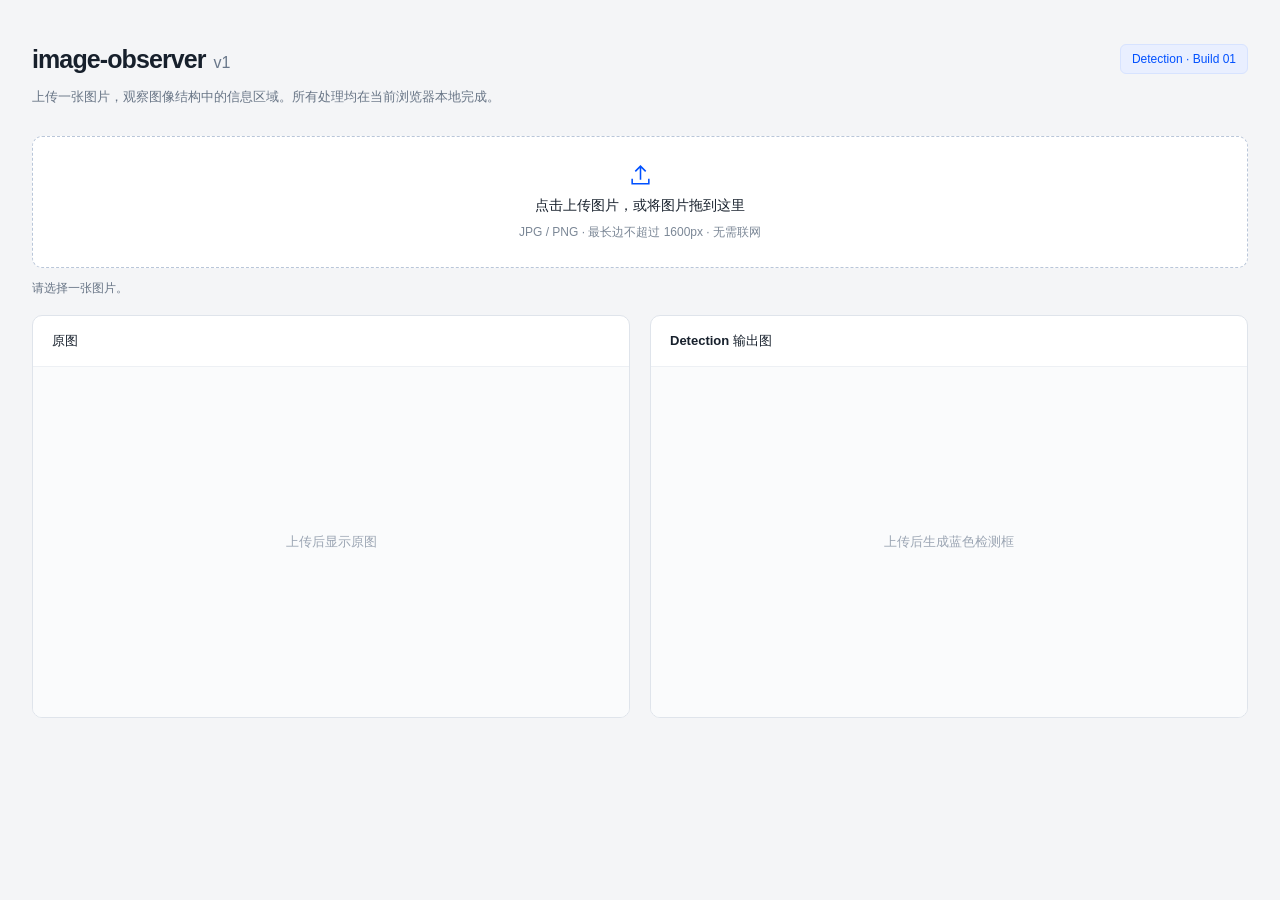
==== image-observer-v1.html @ 17767dca "Add offline standalone HTML for Detection Build 01" ====
<!doctype html>
<html lang="zh-CN">
<head>
  <meta charset="utf-8">
  <meta name="viewport" content="width=device-width, initial-scale=1">
  <meta http-equiv="Content-Security-Policy" content="default-src 'none'; img-src blob: data:; style-src 'unsafe-inline'; script-src 'unsafe-inline'; connect-src 'none'; base-uri 'none'; form-action 'none'; object-src 'none'">
  <title>image-observer-v1 · Detection Build 01</title>
  <style>
    :root { color-scheme: light; font-family: -apple-system, BlinkMacSystemFont, "Segoe UI", "Microsoft YaHei", sans-serif; color: #17202c; background: #f4f5f7; }
    * { box-sizing: border-box; }
    body { margin: 0; }
    main { max-width: 1320px; margin: 0 auto; padding: 44px 32px 32px; }
    header { display: flex; align-items: center; justify-content: space-between; gap: 20px; margin-bottom: 12px; }
    h1 { font-size: 25px; font-weight: 650; letter-spacing: -0.9px; margin: 0; }
    .version { color: #69778a; font-weight: 400; font-size: 16px; margin-left: 8px; letter-spacing: 0; }
    .build { color: #0050ff; background: #e9efff; border: 1px solid #d7e3ff; padding: 7px 11px; border-radius: 6px; font-size: 12px; white-space: nowrap; }
    .intro { color: #687586; font-size: 13px; line-height: 1.7; margin: 0 0 28px; }
    .upload { position: relative; display: flex; align-items: center; justify-content: center; flex-direction: column; gap: 9px; padding: 26px 20px; background: #fff; border: 1px dashed #b9c6d9; border-radius: 10px; cursor: pointer; transition: border-color .15s, background .15s; }
    .upload:hover, .upload.dragging { border-color: #0050ff; background: #f8faff; }
    .upload:focus-within { outline: 2px solid #0050ff; outline-offset: 3px; }
    .upload svg { color: #0050ff; }
    .upload strong { font-size: 14px; font-weight: 550; }
    .upload span { font-size: 12px; color: #7b8796; }
    .upload input { position: absolute; width: 1px; height: 1px; opacity: 0; }
    #status { min-height: 32px; margin: 10px 0 5px; font-size: 12px; color: #687586; line-height: 1.7; overflow-wrap: anywhere; }
    #status[data-state="error"] { color: #b42c34; }
    .panels { display: grid; grid-template-columns: 1fr 1fr; gap: 20px; }
    .panel { min-width: 0; border: 1px solid #dfe4eb; border-radius: 10px; background: #fff; overflow: hidden; }
    h2 { margin: 0; padding: 16px 19px; font-size: 13px; font-weight: 550; border-bottom: 1px solid #edf0f4; }
    .preview { min-height: 350px; padding: 18px; display: flex; align-items: center; justify-content: center; background: #fafbfc; }
    .placeholder { color: #9ba5b3; font-size: 13px; text-align: center; }
    canvas { display: block; max-width: 100%; max-height: 65vh; width: auto; height: auto; object-fit: contain; }
    [hidden] { display: none !important; }
    @media (max-width: 700px) {
      main { padding: 25px 16px; }
      header { align-items: flex-start; flex-direction: column; gap: 12px; }
      h1 { font-size: 23px; }
      .panels { grid-template-columns: 1fr; gap: 16px; }
      .preview { min-height: 240px; padding: 12px; }
    }
  </style>
</head>
<body>
  <main>
    <header>
      <h1>image-observer<span class="version">v1</span></h1>
      <span class="build">Detection · Build 01</span>
    </header>
    <p class="intro">上传一张图片，观察图像结构中的信息区域。所有处理均在当前浏览器本地完成。</p>
    <label class="upload" id="dropZone" for="upload">
      <svg width="25" height="25" viewBox="0 0 24 24" fill="none" stroke="currentColor" stroke-width="1.5" aria-hidden="true"><path d="M12 16V3m-5 5 5-5 5 5M4 15v5h16v-5"/></svg>
      <strong>点击上传图片，或将图片拖到这里</strong>
      <span>JPG / PNG · 最长边不超过 1600px · 无需联网</span>
      <input id="upload" type="file" accept="image/jpeg,image/png,.jpg,.jpeg,.png" aria-label="上传 JPG 或 PNG 图片">
    </label>
    <p id="status" role="status" aria-live="polite">请选择一张图片。</p>
    <div class="panels">
      <section class="panel" aria-labelledby="originalLabel">
        <h2 id="originalLabel">原图</h2>
        <div class="preview">
          <span class="placeholder" id="originalPlaceholder">上传后显示原图</span>
          <canvas id="original" hidden role="img" aria-label="原图预览"></canvas>
        </div>
      </section>
      <section class="panel" aria-labelledby="outputLabel">
        <h2 id="outputLabel">Detection 输出图</h2>
        <div class="preview">
          <span class="placeholder" id="outputPlaceholder">上传后生成蓝色检测框</span>
          <canvas id="output" hidden role="img" aria-label="蓝色检测框输出图"></canvas>
        </div>
      </section>
    </div>
  </main>
  <script>
/* Detection Build 01: local, deterministic CPU image analysis; no models or network. */
(function (root) {
  'use strict';
  const clamp = (v, a, b) => Math.max(a, Math.min(b, v));

  // Fit exclusive-right/bottom coordinates. Area limits are fractions of the image.
  // Search integer dimensions so even small images respect the limits when feasible.
  function fit(box, w, h, minArea = 0.08, maxArea = 0.80) {
    w = Math.max(1, Math.round(w)); h = Math.max(1, Math.round(h));
    const bw = Math.max(1, Math.abs(box[2] - box[0]));
    const bh = Math.max(1, Math.abs(box[3] - box[1]));
    const cx = (box[0] + box[2]) / 2, cy = (box[1] + box[3]) / 2;
    const lo = Math.max(1, Math.ceil(w * h * minArea));
    const hi = Math.max(1, Math.floor(w * h * maxArea));
    let best = null, bestScore = Infinity;
    for (let pass = 0; pass < 2 && !best; pass++) {
      for (let ww = 1; ww <= w; ww++) {
        let lower = Math.max(1, Math.ceil(ww / 3.5));
        let upper = Math.min(h, Math.floor(ww * 3.5));
        if (pass === 0) {
          lower = Math.max(lower, Math.ceil(lo / ww));
          upper = Math.min(upper, Math.floor(hi / ww));
        }
        if (lower > upper) continue;
        const hh = clamp(Math.round(bh), lower, upper);
        const score = Math.log(ww / bw) ** 2 + Math.log(hh / bh) ** 2;
        if (score < bestScore) { bestScore = score; best = [ww, hh]; }
      }
    }
    if (!best) best = [1, 1];
    const x = clamp(Math.round(cx - best[0] / 2), 0, w - best[0]);
    const y = clamp(Math.round(cy - best[1] / 2), 0, h - best[1]);
    return [x, y, x + best[0], y + best[1]];
  }

  function fallback(w, h) {
    const rect = (x, y, a, b, lo, hi) => fit([x * w, y * h, a * w, b * h], w, h, lo, hi);
    return [rect(.17, .17, .83, .83, .08, .8),
      rect(.08, .10, .32, .34, .012, .16), rect(.65, .14, .91, .40, .012, .16),
      rect(.12, .65, .39, .91, .012, .16), rect(.64, .65, .90, .90, .012, .16)];
  }

  function integral(values, w, h) {
    const stride = w + 1, out = new Float64Array(stride * (h + 1));
    for (let y = 0; y < h; y++) {
      let row = 0;
      for (let x = 0; x < w; x++) {
        row += values[y * w + x];
        out[(y + 1) * stride + x + 1] = row + out[y * stride + x + 1];
      }
    }
    return out;
  }
  function sum(ii, s, b) {
    return ii[b[3] * s + b[2]] - ii[b[1] * s + b[2]]
      - ii[b[3] * s + b[0]] + ii[b[1] * s + b[0]];
  }
  const area = b => (b[2] - b[0]) * (b[3] - b[1]);
  function iou(a, b) {
    const intersect = Math.max(0, Math.min(a[2], b[2]) - Math.max(a[0], b[0]))
      * Math.max(0, Math.min(a[3], b[3]) - Math.max(a[1], b[1]));
    return intersect / Math.max(1, area(a) + area(b) - intersect);
  }

  function analyze(image) {
    const w = image.width, h = image.height, n = w * h, rgba = image.data;
    if (w < 3 || h < 3 || !rgba || rgba.length < n * 4) return fallback(w, h);
    const gray = new Float32Array(n), square = new Float32Array(n);
    const redGreen = new Float32Array(n), blueYellow = new Float32Array(n);
    for (let i = 0; i < n; i++) {
      // Composite transparent pixels on white, matching the preview background.
      const a = rgba[i * 4 + 3] / 255;
      const r = rgba[i * 4] * a + 255 * (1 - a);
      const g = rgba[i * 4 + 1] * a + 255 * (1 - a);
      const b = rgba[i * 4 + 2] * a + 255 * (1 - a);
      gray[i] = .299 * r + .587 * g + .114 * b;
      square[i] = gray[i] ** 2; redGreen[i] = r - g; blueYellow[i] = b - (r + g) / 2;
    }
    const gi = integral(gray, w, h), qi = integral(square, w, h), stride = w + 1;
    const info = new Float32Array(n), radius = Math.max(2, Math.round(Math.min(w, h) * .025));
    let total = 0, totalSquare = 0;
    for (let y = 0; y < h; y++) for (let x = 0; x < w; x++) {
      const i = y * w + x, left = y * w + Math.max(0, x - 1);
      const right = y * w + Math.min(w - 1, x + 1);
      const up = Math.max(0, y - 1) * w + x, down = Math.min(h - 1, y + 1) * w + x;
      const box = [Math.max(0, x - radius), Math.max(0, y - radius),
        Math.min(w, x + radius + 1), Math.min(h, y + radius + 1)];
      const mean = sum(gi, stride, box) / area(box);
      const variance = Math.max(0, sum(qi, stride, box) / area(box) - mean * mean);
      const edge = Math.hypot(gray[right] - gray[left], gray[down] - gray[up]);
      const color = Math.abs(redGreen[right] - redGreen[left]) + Math.abs(redGreen[down] - redGreen[up])
        + Math.abs(blueYellow[right] - blueYellow[left]) + Math.abs(blueYellow[down] - blueYellow[up]);
      info[i] = .8 * edge + .6 * Math.abs(gray[i] - mean) + .45 * Math.sqrt(variance) + .14 * color;
      total += info[i]; totalSquare += info[i] ** 2;
    }
    if (total < n * .04) return fallback(w, h);
    const mean = total / n, deviation = Math.sqrt(Math.max(0, totalSquare / n - mean ** 2));
    const ii = integral(info, w, h), mask = new Uint8Array(n);
    for (let i = 0; i < n; i++) mask[i] = info[i] > mean + .45 * deviation ? 1 : 0;
    const mi = integral(mask, w, h), spread = Math.max(1, Math.round(Math.min(w, h) * .012));
    for (let y = 0; y < h; y++) for (let x = 0; x < w; x++) {
      mask[y * w + x] = sum(mi, stride, [Math.max(0, x - spread), Math.max(0, y - spread),
        Math.min(w, x + spread + 1), Math.min(h, y + spread + 1)]) > 0 ? 1 : 0;
    }
    const candidates = [], queue = new Int32Array(n);
    // Connected edge/contrast regions provide object-like bounding rectangles.
    for (let start = 0; start < n; start++) {
      if (!mask[start]) continue;
      let head = 0, tail = 1, x1 = w, y1 = h, x2 = 0, y2 = 0;
      queue[0] = start; mask[start] = 0;
      while (head < tail) {
        const p = queue[head++], x = p % w, y = Math.floor(p / w);
        x1 = Math.min(x1, x); y1 = Math.min(y1, y); x2 = Math.max(x2, x + 1); y2 = Math.max(y2, y + 1);
        const neighbors = [x > 0 ? p - 1 : -1, x + 1 < w ? p + 1 : -1,
          y > 0 ? p - w : -1, y + 1 < h ? p + w : -1];
        for (const q of neighbors) if (q >= 0 && mask[q]) { mask[q] = 0; queue[tail++] = q; }
      }
      if (tail >= Math.max(3, n * .0003)) candidates.push([x1, y1, x2, y2]);
    }
    // Multi-scale information windows also work when edges form one large component.
    for (const scale of [.15, .24, .36, .52, .70]) {
      const ww = Math.max(2, Math.round(w * scale)), hh = Math.max(2, Math.round(h * scale));
      for (let gy = 0; gy < 7; gy++) for (let gx = 0; gx < 7; gx++) {
        const x = Math.round((w - ww) * gx / 6), y = Math.round((h - hh) * gy / 6);
        candidates.push([x, y, x + ww, y + hh]);
      }
    }
    const rank = (lo, hi) => candidates.map(b => {
      const box = fit(b, w, h, lo, hi), a = area(box);
      return { box, score: Math.max(0, sum(ii, stride, box) - .35 * mean * a) / Math.sqrt(a) };
    }).sort((a, b) => b.score - a.score || a.box[1] - b.box[1] || a.box[0] - b.box[0]);
    const result = [rank(.08, .8)[0].box];
    for (const entry of rank(.012, .18)) {
      if (result.some(b => iou(b, entry.box) > .34)) continue;
      result.push(entry.box);
      if (result.length === 5) break;
    }
    for (const b of fallback(w, h).slice(1)) {
      if (result.length >= 5) break;
      if (!result.some(a => iou(a, b) > .6)) result.push(b);
    }
    // Pixel-sized inputs can have fewer distinct rectangles; still return a stable result.
    while (result.length < 3) result.push(fallback(w, h)[result.length]);
    return result;
  }
  function detect(image) {
    const w = Math.max(1, Math.round(Number(image && image.width) || 1));
    const h = Math.max(1, Math.round(Number(image && image.height) || 1));
    try { return analyze({ width: w, height: h, data: image && image.data }); }
    catch (_) { return fallback(w, h); }
  }
  root.ObserverDetector = { detect, fit, fallback };
})(typeof window !== 'undefined' ? window : globalThis);

  </script>
  <script>
    "use strict";
    const upload = document.getElementById("upload");
    const dropZone = document.getElementById("dropZone");
    const original = document.getElementById("original");
    const output = document.getElementById("output");
    const status = document.getElementById("status");
    const originalPlaceholder = document.getElementById("originalPlaceholder");
    const outputPlaceholder = document.getElementById("outputPlaceholder");
    let generation = 0;

    function clearImages() {
      for (const canvas of [original, output]) {
        canvas.hidden = true;
        canvas.width = canvas.height = 1;
      }
      delete output.dataset.boxes;
      originalPlaceholder.hidden = outputPlaceholder.hidden = false;
    }

    function message(text, state) {
      status.textContent = text;
      status.dataset.state = state;
    }

    async function showImage(file) {
      const current = ++generation;
      clearImages();
      if (!file) {
        message("请选择一张图片。", "empty");
        return;
      }
      message("正在分析图片…", "loading");
      let objectURL;
      try {
        // Inspect file signatures instead of trusting an extension or MIME type.
        const header = new Uint8Array(await file.slice(0, 12).arrayBuffer());
        const jpeg = header[0] === 255 && header[1] === 216 && header[2] === 255;
        const pngSignature = [137, 80, 78, 71, 13, 10, 26, 10];
        const png = pngSignature.every((value, index) => header[index] === value);
        if (!jpeg && !png) throw new Error("请使用完整的 JPG 或 PNG 图片。");
        objectURL = URL.createObjectURL(file);
        const image = new Image();
        image.src = objectURL;
        // Current Chrome / Edge apply JPEG EXIF orientation during decoding.
        await image.decode();
        if (current !== generation) return;
        const scale = Math.min(1, 1600 / Math.max(image.naturalWidth, image.naturalHeight));
        const width = Math.max(1, Math.round(image.naturalWidth * scale));
        const height = Math.max(1, Math.round(image.naturalHeight * scale));
        original.width = output.width = width;
        original.height = output.height = height;
        const sourceContext = original.getContext("2d", { willReadFrequently: true });
        // White composite prevents invisible RGB pixels in transparent PNGs
        // from affecting detection and keeps both previews identical.
        sourceContext.fillStyle = "#fff";
        sourceContext.fillRect(0, 0, width, height);
        sourceContext.imageSmoothingQuality = "high";
        sourceContext.drawImage(image, 0, 0, width, height);

        let boxes;
        try {
          const analysis = document.createElement("canvas");
          const analysisScale = Math.min(1, 480 / Math.max(width, height));
          analysis.width = Math.max(1, Math.round(width * analysisScale));
          analysis.height = Math.max(1, Math.round(height * analysisScale));
          const context = analysis.getContext("2d", { willReadFrequently: true });
          context.drawImage(original, 0, 0, analysis.width, analysis.height);
          boxes = ObserverDetector.detect(context.getImageData(0, 0, analysis.width, analysis.height))
            .map((box, index) => ObserverDetector.fit(
              [box[0] * width / analysis.width, box[1] * height / analysis.height,
               box[2] * width / analysis.width, box[3] * height / analysis.height],
              width, height, index === 0 ? 0.08 : 0.008, index === 0 ? 0.8 : 0.14));
        } catch (error) {
          console.warn("Using the stable detection fallback.", error);
          boxes = ObserverDetector.fallback(width, height);
        }
        const resultContext = output.getContext("2d");
        resultContext.drawImage(original, 0, 0);
        resultContext.fillStyle = "rgb(0, 80, 255)";
        const stroke = Math.min(width, height) >= 120 ? 2 : 1;
        for (const [x1, y1, x2, y2] of boxes) {
          // Filled bands keep thin lines sharp, including on 1-pixel images.
          const line = Math.min(stroke, x2 - x1, y2 - y1);
          resultContext.fillRect(x1, y1, x2 - x1, line);
          resultContext.fillRect(x1, y2 - line, x2 - x1, line);
          resultContext.fillRect(x1, y1, line, y2 - y1);
          resultContext.fillRect(x2 - line, y1, line, y2 - y1);
        }
        output.dataset.boxes = JSON.stringify(boxes);
        original.hidden = output.hidden = false;
        originalPlaceholder.hidden = outputPlaceholder.hidden = true;
        message(`${file.name} · ${width} × ${height} · 完成`, "done");
      } catch (error) {
        if (current !== generation) return;
        clearImages();
        message(error.message.includes("JPG") ? error.message : "无法读取图片，请重新选择完整的 JPG 或 PNG 文件。", "error");
      } finally {
        if (objectURL) URL.revokeObjectURL(objectURL);
      }
    }

    upload.addEventListener("change", () => showImage(upload.files[0]));
    // Reset just the picker so selecting the same file again triggers analysis.
    upload.addEventListener("click", () => { upload.value = ""; });
    for (const eventName of ["dragenter", "dragover"]) {
      dropZone.addEventListener(eventName, event => {
        event.preventDefault();
        dropZone.classList.add("dragging");
      });
    }
    dropZone.addEventListener("dragleave", () => dropZone.classList.remove("dragging"));
    dropZone.addEventListener("drop", event => {
      event.preventDefault();
      dropZone.classList.remove("dragging");
      showImage(event.dataTransfer.files[0]);
    });
  </script>
</body>
</html>
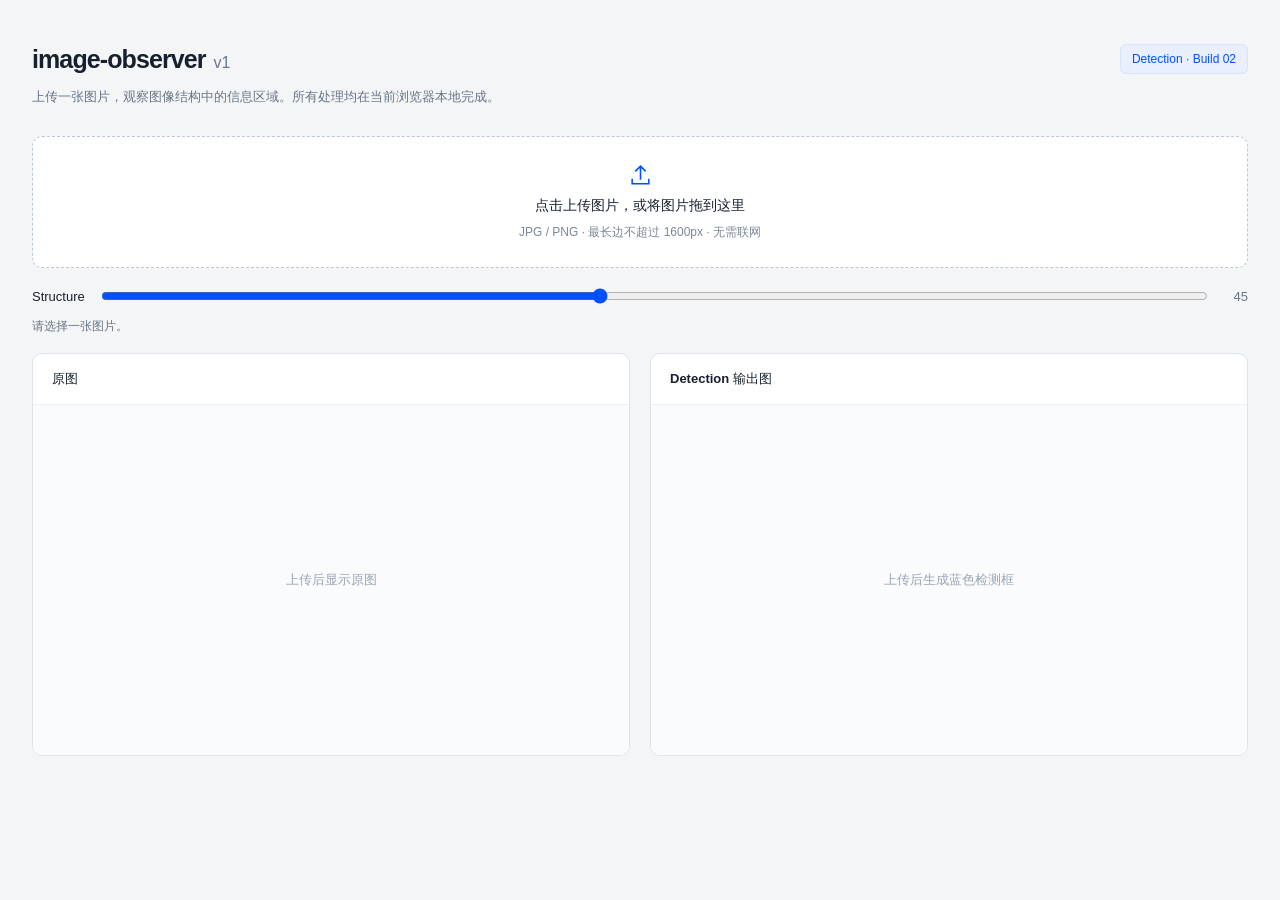
==== commit a0f155d3: "Add Build 02 Structure slider and deterministic three-level detection graphics" ====
--- a/image-observer-v1.html
+++ b/image-observer-v1.html
@@ -4,7 +4,7 @@
   <meta charset="utf-8">
   <meta name="viewport" content="width=device-width, initial-scale=1">
   <meta http-equiv="Content-Security-Policy" content="default-src 'none'; img-src blob: data:; style-src 'unsafe-inline'; script-src 'unsafe-inline'; connect-src 'none'; base-uri 'none'; form-action 'none'; object-src 'none'">
-  <title>image-observer-v1 · Detection Build 01</title>
+  <title>image-observer-v1 · Detection Build 02</title>
   <style>
     :root { color-scheme: light; font-family: -apple-system, BlinkMacSystemFont, "Segoe UI", "Microsoft YaHei", sans-serif; color: #17202c; background: #f4f5f7; }
     * { box-sizing: border-box; }
@@ -24,6 +24,9 @@
     .upload input { position: absolute; width: 1px; height: 1px; opacity: 0; }
     #status { min-height: 32px; margin: 10px 0 5px; font-size: 12px; color: #687586; line-height: 1.7; overflow-wrap: anywhere; }
     #status[data-state="error"] { color: #b42c34; }
+    .structure { display: grid; grid-template-columns: auto 1fr 28px; gap: 14px; align-items: center; margin: 18px 0 0; font-size: 13px; }
+    .structure input { min-width: 0; width: 100%; accent-color: #0050ff; }
+    .structure output { text-align: right; color: #687586; font-variant-numeric: tabular-nums; }
     .panels { display: grid; grid-template-columns: 1fr 1fr; gap: 20px; }
     .panel { min-width: 0; border: 1px solid #dfe4eb; border-radius: 10px; background: #fff; overflow: hidden; }
     h2 { margin: 0; padding: 16px 19px; font-size: 13px; font-weight: 550; border-bottom: 1px solid #edf0f4; }
@@ -44,7 +47,7 @@
   <main>
     <header>
       <h1>image-observer<span class="version">v1</span></h1>
-      <span class="build">Detection · Build 01</span>
+      <span class="build">Detection · Build 02</span>
     </header>
     <p class="intro">上传一张图片，观察图像结构中的信息区域。所有处理均在当前浏览器本地完成。</p>
     <label class="upload" id="dropZone" for="upload">
@@ -53,6 +56,7 @@
       <span>JPG / PNG · 最长边不超过 1600px · 无需联网</span>
       <input id="upload" type="file" accept="image/jpeg,image/png,.jpg,.jpeg,.png" aria-label="上传 JPG 或 PNG 图片">
     </label>
+    <label class="structure" for="structure"><span>Structure</span><input id="structure" type="range" min="0" max="100" step="1" value="45"><output id="structureValue" for="structure">45</output></label>
     <p id="status" role="status" aria-live="polite">请选择一张图片。</p>
     <div class="panels">
       <section class="panel" aria-labelledby="originalLabel">
@@ -72,7 +76,7 @@
     </div>
   </main>
   <script>
-/* Detection Build 01: local, deterministic CPU image analysis; no models or network. */
+/* Detection Build 02: local, deterministic CPU image analysis; no models or network. */
 (function (root) {
   'use strict';
   const clamp = (v, a, b) => Math.max(a, Math.min(b, v));
@@ -107,13 +111,6 @@
     return [x, y, x + best[0], y + best[1]];
   }
 
-  function fallback(w, h) {
-    const rect = (x, y, a, b, lo, hi) => fit([x * w, y * h, a * w, b * h], w, h, lo, hi);
-    return [rect(.17, .17, .83, .83, .08, .8),
-      rect(.08, .10, .32, .34, .012, .16), rect(.65, .14, .91, .40, .012, .16),
-      rect(.12, .65, .39, .91, .012, .16), rect(.64, .65, .90, .90, .012, .16)];
-  }
-
   function integral(values, w, h) {
     const stride = w + 1, out = new Float64Array(stride * (h + 1));
     for (let y = 0; y < h; y++) {
@@ -136,94 +133,310 @@
     return intersect / Math.max(1, area(a) + area(b) - intersect);
   }
 
-  function analyze(image) {
-    const w = image.width, h = image.height, n = w * h, rgba = image.data;
-    if (w < 3 || h < 3 || !rgba || rgba.length < n * 4) return fallback(w, h);
-    const gray = new Float32Array(n), square = new Float32Array(n);
-    const redGreen = new Float32Array(n), blueYellow = new Float32Array(n);
+  // Separable, replicated-border box blur; coarse maps suppress fine texture.
+  function blur(values, w, h, radius) {
+    const temp = new Float64Array(w * h), out = new Float32Array(w * h), divisor = 2 * radius + 1;
+    for (let y = 0; y < h; y++) {
+      let value = 0;
+      for (let k = -radius; k <= radius; k++) value += values[y * w + clamp(k, 0, w - 1)];
+      for (let x = 0; x < w; x++) {
+        temp[y * w + x] = value / divisor;
+        value += values[y * w + clamp(x + radius + 1, 0, w - 1)] - values[y * w + clamp(x - radius, 0, w - 1)];
+      }
+    }
+    for (let x = 0; x < w; x++) {
+      let value = 0;
+      for (let k = -radius; k <= radius; k++) value += temp[clamp(k, 0, h - 1) * w + x];
+      for (let y = 0; y < h; y++) {
+        out[y * w + x] = value / divisor;
+        value += temp[clamp(y + radius + 1, 0, h - 1) * w + x] - temp[clamp(y - radius, 0, h - 1) * w + x];
+      }
+    }
+    return out;
+  }
+  function normalized(values) {
+    const sorted = Float32Array.from(values).sort();
+    const index = (sorted.length - 1) * .98, lower = Math.floor(index);
+    let limit = sorted[lower] + (sorted[Math.min(lower + 1, sorted.length - 1)] - sorted[lower]) * (index - lower);
+    if (limit < 1e-6) limit = sorted[sorted.length - 1];
+    return Float32Array.from(values, value => limit > 1e-6 ? clamp(value / limit, 0, 1) : 0);
+  }
+  function smoothHistogram(histogram) {
+    let current = histogram;
+    for (const step of [64, 8, 1]) {
+      const next = new Float32Array(512);
+      for (let i = 0; i < 512; i++) {
+        const coordinate = Math.floor(i / step) % 8;
+        next[i] = (current[coordinate ? i - step : i] + 2 * current[i]
+          + current[coordinate < 7 ? i + step : i]) / 4;
+      }
+      current = next;
+    }
+    return current;
+  }
+  function detailFallback(main, w, h) {
+    const mw = main[2] - main[0], mh = main[3] - main[1];
+    return [[.08,.10,.52,.54],[.47,.46,.92,.91],[.48,.08,.91,.51],[.09,.48,.52,.91]].map(b =>
+      fit([b[0] * mw, b[1] * mh, b[2] * mw, b[3] * mh], mw, mh,
+        Math.min(.008 * w * h / (mw * mh), .4), .65)
+        .map((value, index) => value + main[index % 2]));
+  }
+  function fallback(w, h) {
+    const main = fit([.22*w, .22*h, .78*w, .78*h], w, h, .08, .8);
+    return [main, ...detailFallback(main, w, h).slice(0, 2)];
+  }
+  function subjectMap(channels, gray, w, h) {
+    const n = w * h, side = Math.min(w, h);
+    const small = channels.map(c => blur(c, w, h, Math.max(1, Math.round(side * .015))));
+    const broad = channels.map(c => blur(c, w, h, Math.max(2, Math.round(side * .12))));
+    const smallGray = new Float32Array(n), encoded = new Uint16Array(n);
+    const allHist = new Float32Array(512), borderHist = new Float32Array(512);
+    const border = Math.max(1, Math.round(side * .06)), means = [0, 0, 0];
+    let borderCount = 0;
     for (let i = 0; i < n; i++) {
-      // Composite transparent pixels on white, matching the preview background.
-      const a = rgba[i * 4 + 3] / 255;
-      const r = rgba[i * 4] * a + 255 * (1 - a);
-      const g = rgba[i * 4 + 1] * a + 255 * (1 - a);
-      const b = rgba[i * 4 + 2] * a + 255 * (1 - a);
-      gray[i] = .299 * r + .587 * g + .114 * b;
-      square[i] = gray[i] ** 2; redGreen[i] = r - g; blueYellow[i] = b - (r + g) / 2;
-    }
-    const gi = integral(gray, w, h), qi = integral(square, w, h), stride = w + 1;
-    const info = new Float32Array(n), radius = Math.max(2, Math.round(Math.min(w, h) * .025));
-    let total = 0, totalSquare = 0;
+      const x = i % w, y = Math.floor(i / w);
+      smallGray[i] = .299 * small[0][i] + .587 * small[1][i] + .114 * small[2][i];
+      encoded[i] = Math.min(7, Math.floor(small[0][i] * 8)) * 64
+        + Math.min(7, Math.floor(small[1][i] * 8)) * 8 + Math.min(7, Math.floor(small[2][i] * 8));
+      allHist[encoded[i]]++;
+      if (x < border || y < border || x >= w-border || y >= h-border) { borderHist[encoded[i]]++; borderCount++; }
+      for (let c = 0; c < 3; c++) means[c] += small[c][i] / n;
+    }
+    for (let i = 0; i < 512; i++) { allHist[i] /= n; borderHist[i] /= Math.max(1, borderCount); }
+    const allDensity = smoothHistogram(allHist), borderDensity = smoothHistogram(borderHist);
+    const coarse = new Float32Array(n), globalContrast = new Float32Array(n), fine = new Float32Array(n);
+    for (let i = 0; i < n; i++) {
+      let localDistance = 0, globalDistance = 0;
+      for (let c = 0; c < 3; c++) { localDistance += (small[c][i] - broad[c][i]) ** 2; globalDistance += (small[c][i] - means[c]) ** 2; }
+      coarse[i] = Math.sqrt(localDistance / 3); globalContrast[i] = Math.sqrt(globalDistance / 3);
+      fine[i] = Math.abs(gray[i] - smallGray[i]);
+    }
+    const coarseNorm = normalized(coarse), globalNorm = normalized(globalContrast);
+    const fineMean = blur(fine, w, h, Math.max(1, Math.round(side * .012))), confidence = new Float32Array(n);
+    for (let i = 0; i < n; i++) {
+      const novelty = clamp((allDensity[encoded[i]] - 1.15 * borderDensity[encoded[i]]) / (allDensity[encoded[i]] + .002), 0, 1);
+      const textureGate = 1 / (1 + 1.8 * fineMean[i] / (.025 + coarse[i]));
+      const darkGate = .08 + .92 * clamp((smallGray[i] - .025) / .14, 0, 1);
+      confidence[i] = (.60 * novelty + .25 * coarseNorm[i] + .15 * globalNorm[i]) * textureGate * darkGate;
+    }
+    return normalized(blur(confidence, w, h, Math.max(1, Math.round(side * .018))));
+  }
+  function informationMap(channels, gray, w, h) {
+    // Fine edges are only a 3% tie-breaker, gated by coherent subject confidence.
+    const n = w * h, smooth = blur(gray, w, h, 1), broad = blur(gray, w, h, 5);
+    const colorBroad = channels.map(c => blur(c, w, h, 9));
+    const edges = new Float32Array(n), contrast = new Float32Array(n), colors = new Float32Array(n);
     for (let y = 0; y < h; y++) for (let x = 0; x < w; x++) {
-      const i = y * w + x, left = y * w + Math.max(0, x - 1);
-      const right = y * w + Math.min(w - 1, x + 1);
-      const up = Math.max(0, y - 1) * w + x, down = Math.min(h - 1, y + 1) * w + x;
-      const box = [Math.max(0, x - radius), Math.max(0, y - radius),
-        Math.min(w, x + radius + 1), Math.min(h, y + radius + 1)];
-      const mean = sum(gi, stride, box) / area(box);
-      const variance = Math.max(0, sum(qi, stride, box) / area(box) - mean * mean);
-      const edge = Math.hypot(gray[right] - gray[left], gray[down] - gray[up]);
-      const color = Math.abs(redGreen[right] - redGreen[left]) + Math.abs(redGreen[down] - redGreen[up])
-        + Math.abs(blueYellow[right] - blueYellow[left]) + Math.abs(blueYellow[down] - blueYellow[up]);
-      info[i] = .8 * edge + .6 * Math.abs(gray[i] - mean) + .45 * Math.sqrt(variance) + .14 * color;
-      total += info[i]; totalSquare += info[i] ** 2;
-    }
-    if (total < n * .04) return fallback(w, h);
-    const mean = total / n, deviation = Math.sqrt(Math.max(0, totalSquare / n - mean ** 2));
-    const ii = integral(info, w, h), mask = new Uint8Array(n);
-    for (let i = 0; i < n; i++) mask[i] = info[i] > mean + .45 * deviation ? 1 : 0;
-    const mi = integral(mask, w, h), spread = Math.max(1, Math.round(Math.min(w, h) * .012));
-    for (let y = 0; y < h; y++) for (let x = 0; x < w; x++) {
-      mask[y * w + x] = sum(mi, stride, [Math.max(0, x - spread), Math.max(0, y - spread),
-        Math.min(w, x + spread + 1), Math.min(h, y + spread + 1)]) > 0 ? 1 : 0;
-    }
-    const candidates = [], queue = new Int32Array(n);
-    // Connected edge/contrast regions provide object-like bounding rectangles.
-    for (let start = 0; start < n; start++) {
-      if (!mask[start]) continue;
+      const i = y * w + x;
+      edges[i] = Math.hypot(smooth[y*w+Math.min(w-1,x+1)] - smooth[y*w+Math.max(0,x-1)],
+        smooth[Math.min(h-1,y+1)*w+x] - smooth[Math.max(0,y-1)*w+x]);
+      contrast[i] = Math.abs(gray[i] - broad[i]);
+      colors[i] = Math.hypot(channels[0][i]-colorBroad[0][i], channels[1][i]-colorBroad[1][i], channels[2][i]-colorBroad[2][i]);
+    }
+    const e = normalized(edges), c = normalized(contrast), k = normalized(colors);
+    return blur(Float32Array.from(e, (value, i) => .5*value + .3*c[i] + .2*k[i]), w, h, 2);
+  }
+  function components(mask, w, h) {
+    const labels = new Int32Array(w*h), queue = new Int32Array(w*h), regions = [];
+    let label = 0;
+    for (let start = 0; start < mask.length; start++) {
+      if (!mask[start] || labels[start]) continue;
       let head = 0, tail = 1, x1 = w, y1 = h, x2 = 0, y2 = 0;
-      queue[0] = start; mask[start] = 0;
+      queue[0] = start; labels[start] = ++label;
       while (head < tail) {
         const p = queue[head++], x = p % w, y = Math.floor(p / w);
-        x1 = Math.min(x1, x); y1 = Math.min(y1, y); x2 = Math.max(x2, x + 1); y2 = Math.max(y2, y + 1);
-        const neighbors = [x > 0 ? p - 1 : -1, x + 1 < w ? p + 1 : -1,
-          y > 0 ? p - w : -1, y + 1 < h ? p + w : -1];
-        for (const q of neighbors) if (q >= 0 && mask[q]) { mask[q] = 0; queue[tail++] = q; }
-      }
-      if (tail >= Math.max(3, n * .0003)) candidates.push([x1, y1, x2, y2]);
-    }
-    // Multi-scale information windows also work when edges form one large component.
-    for (const scale of [.15, .24, .36, .52, .70]) {
-      const ww = Math.max(2, Math.round(w * scale)), hh = Math.max(2, Math.round(h * scale));
-      for (let gy = 0; gy < 7; gy++) for (let gx = 0; gx < 7; gx++) {
-        const x = Math.round((w - ww) * gx / 6), y = Math.round((h - hh) * gy / 6);
-        candidates.push([x, y, x + ww, y + hh]);
-      }
-    }
-    const rank = (lo, hi) => candidates.map(b => {
-      const box = fit(b, w, h, lo, hi), a = area(box);
-      return { box, score: Math.max(0, sum(ii, stride, box) - .35 * mean * a) / Math.sqrt(a) };
-    }).sort((a, b) => b.score - a.score || a.box[1] - b.box[1] || a.box[0] - b.box[0]);
-    const result = [rank(.08, .8)[0].box];
-    for (const entry of rank(.012, .18)) {
-      if (result.some(b => iou(b, entry.box) > .34)) continue;
-      result.push(entry.box);
-      if (result.length === 5) break;
-    }
-    for (const b of fallback(w, h).slice(1)) {
-      if (result.length >= 5) break;
-      if (!result.some(a => iou(a, b) > .6)) result.push(b);
-    }
-    // Pixel-sized inputs can have fewer distinct rectangles; still return a stable result.
-    while (result.length < 3) result.push(fallback(w, h)[result.length]);
+        x1 = Math.min(x1,x); y1 = Math.min(y1,y); x2 = Math.max(x2,x+1); y2 = Math.max(y2,y+1);
+        for (let dy = -1; dy <= 1; dy++) for (let dx = -1; dx <= 1; dx++) {
+          const nx = x+dx, ny = y+dy, q = ny*w+nx;
+          if (nx>=0 && nx<w && ny>=0 && ny<h && mask[q] && !labels[q]) { labels[q] = label; queue[tail++] = q; }
+        }
+      }
+      regions.push({ box: [x1,y1,x2,y2], pixels: tail });
+    }
+    return { labels, regions, count: label };
+  }
+  function compareBoxes(a, b) { for (let i = 0; i < 4; i++) if (a[i] !== b[i]) return a[i] - b[i]; return 0; }
+  function unique(boxes) { return [...new Map(boxes.map(box => [box.join(','), box])).values()]; }
+  function analyze(image, capture) {
+    const w = image.width, h = image.height, n = w*h, rgba = image.data;
+    if (w<3 || h<3 || !rgba || rgba.length<n*4) return fallback(w,h);
+    const channels = [new Float32Array(n), new Float32Array(n), new Float32Array(n)], gray = new Float32Array(n);
+    const sums = [0,0,0], squares = [0,0,0];
+    for (let i=0; i<n; i++) {
+      const alpha = rgba[i*4+3]/255;
+      for (let c=0; c<3; c++) { const value = (rgba[i*4+c]*alpha+255*(1-alpha))/255;
+        channels[c][i] = value; sums[c] += value; squares[c] += value*value; }
+      gray[i] = .299*channels[0][i]+.587*channels[1][i]+.114*channels[2][i];
+    }
+    if (Math.max(...sums.map((value,c) => Math.sqrt(Math.max(0,squares[c]/n-(value/n)**2)))) < .05/255) return fallback(w,h);
+    const subject = subjectMap(channels,gray,w,h), fine = informationMap(channels,gray,w,h);
+    if (capture) { capture.subject = subject; capture.detail = fine; }
+    const info = Float32Array.from(subject,(value,i) => .97*value+.03*fine[i]*value);
+    const total = info.reduce((a,b)=>a+b,0);
+    if (total<1e-4) return fallback(w,h);
+    const candidates = [], stride = w+1, ii = integral(info,w,h);
+    const radius = (Math.max(3,Math.round(Math.min(w,h)*.016))|1)>>1;
+    let support;
+    for (const threshold of [.28,.46,.66]) {
+      const mask = Uint8Array.from(subject,value=>value>=threshold?1:0);
+      // Ignore floating-point residue below half of one occupied kernel pixel.
+      const minimumHit = .5 / ((2*radius+1)**2);
+      const dilated = Uint8Array.from(blur(mask,w,h,radius),value=>value>=minimumHit?1:0);
+      const closed = Uint8Array.from(blur(dilated,w,h,radius),value=>value>=1-1e-6?1:0);
+      const grouped = components(closed,w,h);
+      if (!support) support = grouped;
+      for (const region of grouped.regions.sort((a,b)=>b.pixels-a.pixels).slice(0,32)) {
+        if (region.pixels<Math.max(4,n*.0015)) continue;
+        const [x1,y1,x2,y2] = region.box, pad = Math.max(2,Math.round(Math.min(x2-x1,y2-y1)*.06));
+        candidates.push([x1-pad,y1-pad,x2+pad,y2+pad]);
+      }
+    }
+    const peaks = Float32Array.from(subject);
+    for (let p=0; p<12; p++) {
+      let index = 0;
+      for (let i=1; i<n; i++) if (peaks[i]>peaks[index]) index=i;
+      if (peaks[index]<.10) break;
+      const x = index%w, y = Math.floor(index/w);
+      for (const f of [.28,.42,.56,.68]) candidates.push([x-w*f/2,y-h*f/2,x+w*f/2,y+h*f/2]);
+      const rx = Math.max(1,Math.round(w*.14)), ry = Math.max(1,Math.round(h*.14));
+      for (let yy=Math.max(0,y-ry); yy<Math.min(h,y+ry+1); yy++) peaks.fill(0,yy*w+Math.max(0,x-rx),yy*w+Math.min(w,x+rx+1));
+    }
+    const populations = new Int32Array(support.count+1), stamps = new Int32Array(support.count+1), cache = new Map();
+    let stamp = 0;
+    function score(box) {
+      const key = box.join(','); if (cache.has(key)) return cache.get(key);
+      const [x1,y1,x2,y2] = box, a = area(box), fraction = a/n, mass = sum(ii,stride,box);
+      let occupied = 0, largest = 0; stamp++;
+      for (let y=y1; y<y2; y++) for (let x=x1; x<x2; x++) {
+        const label = support.labels[y*w+x]; if (!label) continue;
+        if (stamps[label]!==stamp) { stamps[label]=stamp; populations[label]=0; }
+        largest = Math.max(largest,++populations[label]); occupied++;
+      }
+      const px = Math.max(1,Math.round((x2-x1)*.18)), py = Math.max(1,Math.round((y2-y1)*.18));
+      const outer = [Math.max(0,x1-px),Math.max(0,y1-py),Math.min(w,x2+px),Math.min(h,y2+py)];
+      const ringMean = (sum(ii,stride,outer)-mass)/Math.max(area(outer)-a,1);
+      const contrast = Math.max(0,mass/a-ringMean)/Math.max(total/n,1e-6);
+      const touch = Number(x1===0)+Number(y1===0)+Number(x2===w)+Number(y2===h);
+      const penalty = 1+6*Math.max(0,fraction-.48)**1.3+.10*touch+.15*Math.log((x2-x1)/(y2-y1))**2;
+      const value = mass/total/Math.max(fraction,1e-9)**.65*(.5+.5*occupied/a)
+        *(.65+.35*largest/Math.max(occupied,1))*(1+.35*Math.min(contrast,2))/penalty;
+      cache.set(key,value); return value;
+    }
+    const rank = boxes => unique(boxes).sort((a,b)=>score(b)-score(a)||compareBoxes(a,b));
+    const mains = rank(candidates.map(box=>fit(box,w,h,.08,.8)));
+    if (!mains.length) return fallback(w,h);
+    const main = mains[0], [mx1,my1,mx2,my2] = main, mw = mx2-mx1, mh = my2-my1;
+    const expanded = [Math.max(0,mx1-mw*.10),Math.max(0,my1-mh*.10),Math.min(w,mx2+mw*.10),Math.min(h,my2+mh*.10)];
+    const auxiliaries = candidates.map(box=>fit(box,w,h,.008,.14));
+    for (const fraction of [.32,.45,.60]) {
+      const aw = Math.max(1,mw*fraction), ah = Math.max(1,mh*fraction);
+      for (let gy=0; gy<4; gy++) for (let gx=0; gx<4; gx++) {
+        const x = mx1+(mw-aw)*gx/3, y = my1+(mh-ah)*gy/3;
+        auxiliaries.push(fit([x,y,x+aw,y+ah],w,h,.008,.14));
+      }
+    }
+    function nearMain(box) {
+      const [x1,y1,x2,y2] = box, cx = (x1+x2)/2, cy = (y1+y2)/2;
+      const overlap = Math.max(0,Math.min(x2,expanded[2])-Math.max(x1,expanded[0]))
+        *Math.max(0,Math.min(y2,expanded[3])-Math.max(y1,expanded[1]));
+      return cx>=mx1 && cx<=mx2 && cy>=my1 && cy<=my2 && overlap>=.8*area(box) && area(box)<=.65*mw*mh;
+    }
+    const selected = [];
+    for (const box of rank(auxiliaries.filter(nearMain))) {
+      if (iou(main,box)>.65 || selected.some(previous=>iou(box,previous)>=.35)) continue;
+      selected.push(box); if (selected.length===4) break;
+    }
+    const details = detailFallback(main,w,h);
+    for (const box of details) {
+      if (selected.length>=2) break;
+      if (!selected.some(previous=>compareBoxes(box,previous)===0)) selected.push(box);
+    }
+    while (selected.length<2) selected.push(details[0]);
+    return [main,...selected];
+  }
+  function detect(image) {
+    const w = Math.max(1,Math.round(Number(image && image.width)||1));
+    const h = Math.max(1,Math.round(Number(image && image.height)||1));
+    try { return analyze({width:w,height:h,data:image && image.data}); }
+    catch (_) { return fallback(w,h); }
+  }
+  // Build 02 layers reuse the Build 01.1 base; Structure only changes prefixes.
+  const layerCache = new WeakMap();
+  function microBoxes(frame, seed) {
+    const { width:w, height:h, boxes, subject, detail } = frame;
+    const main = boxes[0], mw = main[2]-main[0], mh = main[3]-main[1];
+    if (!subject || !detail || Math.min(w,h)<32 || mw<20 || mh<20) return [];
+    const roi = [Math.max(0,Math.floor(main[0]-.15*mw)),Math.max(0,Math.floor(main[1]-.15*mh)),
+      Math.min(w,Math.ceil(main[2]+.15*mw)),Math.min(h,Math.ceil(main[3]+.15*mh))];
+    const weights = new Float32Array(w*h);
+    let total = 0;
+    for (let y=roi[1];y<roi[3];y++) for (let x=roi[0];x<roi[2];x++) {
+      const i=y*w+x;
+      const affinity=(x<main[0]||x>=main[2]?.35:1)*(y<main[1]||y>=main[3]?.35:1);
+      weights[i] = detail[i]**1.3*(.05+.95*subject[i]**1.4)*affinity; total += weights[i];
+    }
+    if (total<1e-5) return [];
+    const peaks = Float32Array.from(weights), anchors = [];
+    let strongest = 0; for (const value of weights) strongest = Math.max(strongest,value);
+    const nx = Math.max(1,Math.round(.13*mw)), ny = Math.max(1,Math.round(.13*mh));
+    for (let p=0;p<5;p++) {
+      let index = 0;
+      for (let i=1;i<peaks.length;i++) if (peaks[i]>peaks[index]) index=i;
+      if (peaks[index]<Math.max(1e-7,.08*strongest)) break;
+      const x=index%w,y=Math.floor(index/w); anchors.push([x,y]);
+      for (let yy=Math.max(roi[1],y-ny);yy<Math.min(roi[3],y+ny+1);yy++)
+        peaks.fill(0,yy*w+Math.max(roi[0],x-nx),yy*w+Math.min(roi[2],x+nx+1));
+    }
+    if (!anchors.length) return [];
+    // Local weighted sampling creates clusters around image details, not frame-wide noise.
+    const rx=Math.max(1,Math.round(.065*mw)),ry=Math.max(1,Math.round(.065*mh));
+    const neighborhoods=anchors.map(([cx,cy])=>{
+      const indices=[],cdf=[];let mass=0;
+      for(let y=Math.max(roi[1],cy-ry);y<Math.min(roi[3],cy+ry+1);y++)
+        for(let x=Math.max(roi[0],cx-rx);x<Math.min(roi[2],cx+rx+1);x++) {
+          const i=y*w+x;mass+=weights[i];indices.push(i);cdf.push(mass);
+        }
+      return {indices,cdf,mass};
+    });
+    let state=Number(seed)>>>0;
+    const random=()=>{state=(Math.imul(1664525,state)+1013904223)>>>0;return state/4294967296;};
+    const mediumMin=Math.min(...boxes.slice(1).map(area));
+    const maximum=Math.min(.012*mw*mh,.25*mediumMin);
+    if(maximum<4) return [];
+    const result=[];
+    for(let i=0;i<180 && result.length<30;i++) {
+      const local=neighborhoods[i%neighborhoods.length], target=random()*local.mass;
+      let low=0,high=local.cdf.length-1;
+      while(low<high){const mid=(low+high)>>1;if(local.cdf[mid]<=target)low=mid+1;else high=mid;}
+      const index=local.indices[low],cx=index%w,cy=Math.floor(index/w);
+      const size=Math.min((.0025+.0095*random())*mw*mh,maximum),aspect=Math.exp(Math.log(.55)+random()*Math.log(2.3/.55));
+      let bw=Math.max(2,Math.min(roi[2]-roi[0],Math.round(Math.sqrt(size*aspect))));
+      let bh=Math.max(2,Math.min(roi[3]-roi[1],Math.round(Math.sqrt(size/aspect))));
+      while(bw*bh>maximum && (bw>2 || bh>2)) { if(bw>=bh && bw>2)bw--;else if(bh>2)bh--;else bw--; }
+      const x=clamp(Math.round(cx-bw/2),roi[0],roi[2]-bw),y=clamp(Math.round(cy-bh/2),roi[1],roi[3]-bh);
+      const box=[x,y,x+bw,y+bh];
+      if(result.every(previous=>iou(box,previous)<.72))result.push(box);
+    }
     return result;
   }
-  function detect(image) {
-    const w = Math.max(1, Math.round(Number(image && image.width) || 1));
-    const h = Math.max(1, Math.round(Number(image && image.height) || 1));
-    try { return analyze({ width: w, height: h, data: image && image.data }); }
-    catch (_) { return fallback(w, h); }
-  }
-  root.ObserverDetector = { detect, fit, fallback };
+  function layers(image, structure=45, seed=0) {
+    const w=Math.max(1,Math.round(Number(image&&image.width)||1));
+    const h=Math.max(1,Math.round(Number(image&&image.height)||1));
+    const amount=clamp(Number(structure)||0,0,100), key=Number(seed)>>>0;
+    let frame=image&&typeof image==='object'?layerCache.get(image):null;
+    if(!frame){
+      frame={width:w,height:h,micro:new Map()};
+      try {frame.boxes=analyze({width:w,height:h,data:image&&image.data},frame);}
+      catch (_) {frame.boxes=fallback(w,h);}
+      if(image&&typeof image==='object')layerCache.set(image,frame);
+    }
+    if(!frame.micro.has(key))frame.micro.set(key,microBoxes(frame,key));
+    const copy=b=>b.slice();
+    return {main:[copy(frame.boxes[0])],
+      medium:frame.boxes.slice(1,1+2+Math.round(3*amount/100)).map(copy),
+      micro:frame.micro.get(key).slice(0,Math.round(30*(amount/100)**1.35)).map(copy)};
+  }
+  root.ObserverDetector = { detect, fit, fallback, layers };
 })(typeof window !== 'undefined' ? window : globalThis);
 
   </script>
@@ -236,20 +449,72 @@
     const status = document.getElementById("status");
     const originalPlaceholder = document.getElementById("originalPlaceholder");
     const outputPlaceholder = document.getElementById("outputPlaceholder");
-    let generation = 0;
+    const structure = document.getElementById("structure");
+    const structureValue = document.getElementById("structureValue");
+    let generation = 0, retained = null, structureTimer;
 
     function clearImages() {
+      clearTimeout(structureTimer);
+      retained = null;
       for (const canvas of [original, output]) {
         canvas.hidden = true;
         canvas.width = canvas.height = 1;
       }
       delete output.dataset.boxes;
+      delete output.dataset.layers;
+      delete output.dataset.structure;
       originalPlaceholder.hidden = outputPlaceholder.hidden = false;
     }
 
     function message(text, state) {
       status.textContent = text;
       status.dataset.state = state;
+    }
+
+    function renderOutput() {
+      if (!retained) return;
+      const {data, width, height} = retained, amount = Number(structure.value);
+      let result;
+      try {
+        const detected = data ? ObserverDetector.layers(data, amount, 0) : null;
+        if (!detected) throw new Error("Analysis unavailable");
+        const sx = width / data.width, sy = height / data.height;
+        const scale = (box, kind) => {
+          const b = [box[0]*sx,box[1]*sy,box[2]*sx,box[3]*sy];
+          if (kind !== "micro") return ObserverDetector.fit(b,width,height,
+            kind === "main" ? .08 : .008,kind === "main" ? .8 : .14);
+          const x1 = Math.max(0,Math.min(width-1,Math.round(b[0])));
+          const y1 = Math.max(0,Math.min(height-1,Math.round(b[1])));
+          return [x1,y1,Math.max(x1+1,Math.min(width,Math.round(b[2]))),
+            Math.max(y1+1,Math.min(height,Math.round(b[3])))];
+        };
+        result = Object.fromEntries(["main","medium","micro"].map(kind =>
+          [kind,detected[kind].map(box => scale(box,kind))]));
+      } catch (error) {
+        console.warn("Using the stable detection fallback.", error);
+        const boxes = ObserverDetector.fallback(width,height);
+        result = {main:boxes.slice(0,1),medium:boxes.slice(1),micro:[]};
+      }
+      const context = output.getContext("2d");
+      context.drawImage(original,0,0);
+      context.fillStyle = "rgb(0, 80, 255)";
+      function draw(boxes, stroke) {
+        for (const [x1,y1,x2,y2] of boxes) {
+          const line = Math.min(stroke,x2-x1,y2-y1);
+          context.fillRect(x1,y1,x2-x1,line);
+          context.fillRect(x1,y2-line,x2-x1,line);
+          context.fillRect(x1,y1,line,y2-y1);
+          context.fillRect(x2-line,y1,line,y2-y1);
+        }
+      }
+      draw(result.main,Math.min(width,height)>=120?2:1);
+      draw(result.medium,1);
+      draw(result.micro,1);
+      output.dataset.layers = JSON.stringify(result);
+      output.dataset.structure = String(amount);
+      output.dataset.boxes = JSON.stringify([...result.main,...result.medium,...result.micro]);
+      original.hidden = output.hidden = false;
+      originalPlaceholder.hidden = outputPlaceholder.hidden = true;
     }
 
     async function showImage(file) {
@@ -263,10 +528,11 @@
       let objectURL;
       try {
         // Inspect file signatures instead of trusting an extension or MIME type.
-        const header = new Uint8Array(await file.slice(0, 12).arrayBuffer());
-        const jpeg = header[0] === 255 && header[1] === 216 && header[2] === 255;
-        const pngSignature = [137, 80, 78, 71, 13, 10, 26, 10];
-        const png = pngSignature.every((value, index) => header[index] === value);
+        const header = new Uint8Array(await file.slice(0,12).arrayBuffer());
+        if (current !== generation) return;
+        const jpeg = header[0]===255 && header[1]===216 && header[2]===255;
+        const pngSignature = [137,80,78,71,13,10,26,10];
+        const png = pngSignature.every((value,index) => header[index]===value);
         if (!jpeg && !png) throw new Error("请使用完整的 JPG 或 PNG 图片。");
         objectURL = URL.createObjectURL(file);
         const image = new Image();
@@ -274,72 +540,56 @@
         // Current Chrome / Edge apply JPEG EXIF orientation during decoding.
         await image.decode();
         if (current !== generation) return;
-        const scale = Math.min(1, 1600 / Math.max(image.naturalWidth, image.naturalHeight));
-        const width = Math.max(1, Math.round(image.naturalWidth * scale));
-        const height = Math.max(1, Math.round(image.naturalHeight * scale));
+        const scale = Math.min(1,1600/Math.max(image.naturalWidth,image.naturalHeight));
+        const width = Math.max(1,Math.round(image.naturalWidth*scale));
+        const height = Math.max(1,Math.round(image.naturalHeight*scale));
         original.width = output.width = width;
         original.height = output.height = height;
-        const sourceContext = original.getContext("2d", { willReadFrequently: true });
-        // White composite prevents invisible RGB pixels in transparent PNGs
-        // from affecting detection and keeps both previews identical.
+        const sourceContext = original.getContext("2d",{willReadFrequently:true});
         sourceContext.fillStyle = "#fff";
-        sourceContext.fillRect(0, 0, width, height);
+        sourceContext.fillRect(0,0,width,height);
         sourceContext.imageSmoothingQuality = "high";
-        sourceContext.drawImage(image, 0, 0, width, height);
-
-        let boxes;
+        sourceContext.drawImage(image,0,0,width,height);
+        let data = null;
         try {
           const analysis = document.createElement("canvas");
-          const analysisScale = Math.min(1, 480 / Math.max(width, height));
-          analysis.width = Math.max(1, Math.round(width * analysisScale));
-          analysis.height = Math.max(1, Math.round(height * analysisScale));
-          const context = analysis.getContext("2d", { willReadFrequently: true });
-          context.drawImage(original, 0, 0, analysis.width, analysis.height);
-          boxes = ObserverDetector.detect(context.getImageData(0, 0, analysis.width, analysis.height))
-            .map((box, index) => ObserverDetector.fit(
-              [box[0] * width / analysis.width, box[1] * height / analysis.height,
-               box[2] * width / analysis.width, box[3] * height / analysis.height],
-              width, height, index === 0 ? 0.08 : 0.008, index === 0 ? 0.8 : 0.14));
-        } catch (error) {
-          console.warn("Using the stable detection fallback.", error);
-          boxes = ObserverDetector.fallback(width, height);
-        }
-        const resultContext = output.getContext("2d");
-        resultContext.drawImage(original, 0, 0);
-        resultContext.fillStyle = "rgb(0, 80, 255)";
-        const stroke = Math.min(width, height) >= 120 ? 2 : 1;
-        for (const [x1, y1, x2, y2] of boxes) {
-          // Filled bands keep thin lines sharp, including on 1-pixel images.
-          const line = Math.min(stroke, x2 - x1, y2 - y1);
-          resultContext.fillRect(x1, y1, x2 - x1, line);
-          resultContext.fillRect(x1, y2 - line, x2 - x1, line);
-          resultContext.fillRect(x1, y1, line, y2 - y1);
-          resultContext.fillRect(x2 - line, y1, line, y2 - y1);
-        }
-        output.dataset.boxes = JSON.stringify(boxes);
-        original.hidden = output.hidden = false;
-        originalPlaceholder.hidden = outputPlaceholder.hidden = true;
-        message(`${file.name} · ${width} × ${height} · 完成`, "done");
+          const analysisScale = Math.min(1,480/Math.max(width,height));
+          analysis.width = Math.max(1,Math.round(width*analysisScale));
+          analysis.height = Math.max(1,Math.round(height*analysisScale));
+          const context = analysis.getContext("2d",{willReadFrequently:true});
+          context.drawImage(original,0,0,analysis.width,analysis.height);
+          data = context.getImageData(0,0,analysis.width,analysis.height);
+        } catch (error) { console.warn("Using the stable detection fallback.",error); }
+        retained = {data,width,height};
+        // Read the current slider after decoding; pending uploads use its latest value.
+        renderOutput();
+        message(`${file.name} · ${width} × ${height} · 完成`,"done");
       } catch (error) {
         if (current !== generation) return;
         clearImages();
-        message(error.message.includes("JPG") ? error.message : "无法读取图片，请重新选择完整的 JPG 或 PNG 文件。", "error");
+        message(error.message.includes("JPG") ? error.message : "无法读取图片，请重新选择完整的 JPG 或 PNG 文件。","error");
       } finally {
         if (objectURL) URL.revokeObjectURL(objectURL);
       }
     }
 
-    upload.addEventListener("change", () => showImage(upload.files[0]));
+    structure.addEventListener("input",() => {
+      structureValue.value = structure.value;
+      structureValue.textContent = structure.value;
+      clearTimeout(structureTimer);
+      structureTimer = setTimeout(renderOutput,80);
+    });
+    upload.addEventListener("change",() => showImage(upload.files[0]));
     // Reset just the picker so selecting the same file again triggers analysis.
-    upload.addEventListener("click", () => { upload.value = ""; });
-    for (const eventName of ["dragenter", "dragover"]) {
-      dropZone.addEventListener(eventName, event => {
+    upload.addEventListener("click",() => { upload.value = ""; });
+    for (const eventName of ["dragenter","dragover"]) {
+      dropZone.addEventListener(eventName,event => {
         event.preventDefault();
         dropZone.classList.add("dragging");
       });
     }
-    dropZone.addEventListener("dragleave", () => dropZone.classList.remove("dragging"));
-    dropZone.addEventListener("drop", event => {
+    dropZone.addEventListener("dragleave",() => dropZone.classList.remove("dragging"));
+    dropZone.addEventListener("drop",event => {
       event.preventDefault();
       dropZone.classList.remove("dragging");
       showImage(event.dataTransfer.files[0]);
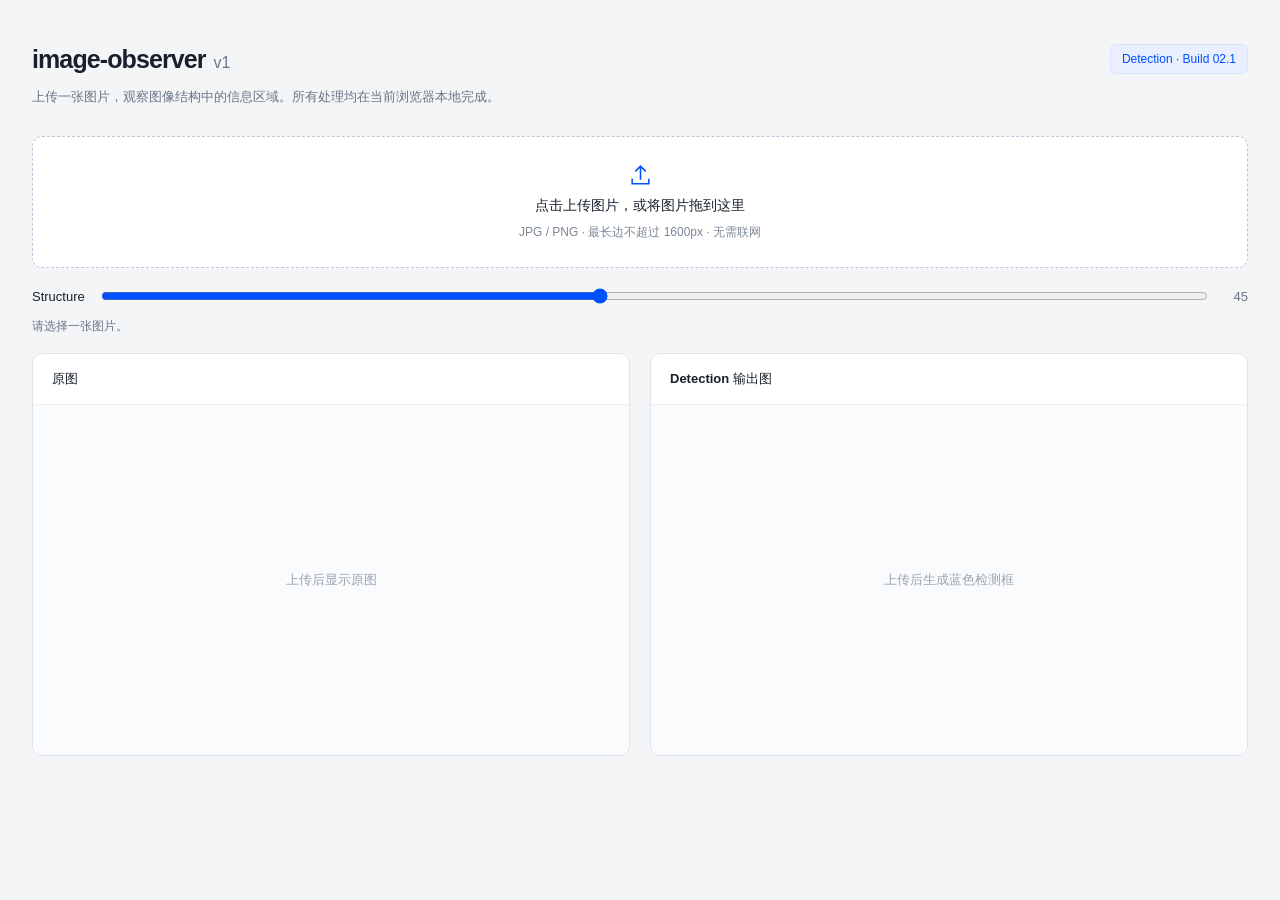
==== commit b6b81a52: "Reduce Build 02.1 density and suppress repeated local boxes" ====
--- a/image-observer-v1.html
+++ b/image-observer-v1.html
@@ -4,7 +4,7 @@
   <meta charset="utf-8">
   <meta name="viewport" content="width=device-width, initial-scale=1">
   <meta http-equiv="Content-Security-Policy" content="default-src 'none'; img-src blob: data:; style-src 'unsafe-inline'; script-src 'unsafe-inline'; connect-src 'none'; base-uri 'none'; form-action 'none'; object-src 'none'">
-  <title>image-observer-v1 · Detection Build 02</title>
+  <title>image-observer-v1 · Detection Build 02.1</title>
   <style>
     :root { color-scheme: light; font-family: -apple-system, BlinkMacSystemFont, "Segoe UI", "Microsoft YaHei", sans-serif; color: #17202c; background: #f4f5f7; }
     * { box-sizing: border-box; }
@@ -47,7 +47,7 @@
   <main>
     <header>
       <h1>image-observer<span class="version">v1</span></h1>
-      <span class="build">Detection · Build 02</span>
+      <span class="build">Detection · Build 02.1</span>
     </header>
     <p class="intro">上传一张图片，观察图像结构中的信息区域。所有处理均在当前浏览器本地完成。</p>
     <label class="upload" id="dropZone" for="upload">
@@ -76,7 +76,7 @@
     </div>
   </main>
   <script>
-/* Detection Build 02: local, deterministic CPU image analysis; no models or network. */
+/* Detection Build 02.1: local, deterministic CPU image analysis; no models or network. */
 (function (root) {
   'use strict';
   const clamp = (v, a, b) => Math.max(a, Math.min(b, v));
@@ -360,7 +360,30 @@
     try { return analyze({width:w,height:h,data:image && image.data}); }
     catch (_) { return fallback(w,h); }
   }
-  // Build 02 layers reuse the Build 01.1 base; Structure only changes prefixes.
+  // Build 02.1 retains the base detection and uses sparse, nested density levels.
+  // Suppress overlapping, contained, or nearly co-centered copies at both scales.
+  function duplicate(a,b) {
+    const intersection=Math.max(0,Math.min(a[2],b[2])-Math.max(a[0],b[0]))
+      *Math.max(0,Math.min(a[3],b[3])-Math.max(a[1],b[1]));
+    const dx=((a[0]+a[2])-(b[0]+b[2]))/((a[2]-a[0])+(b[2]-b[0]));
+    const dy=((a[1]+a[3])-(b[1]+b[3]))/((a[3]-a[1])+(b[3]-b[1]));
+    return iou(a,b)>=.32 || intersection/Math.min(area(a),area(b))>=.68 || Math.hypot(dx,dy)<.65;
+  }
+  function mediumPool(boxes,w,h) {
+    const candidates=unique([...boxes.slice(1),...detailFallback(boxes[0],w,h)]);
+    // A broad first candidate can hide all details. Prefer the earliest valid
+    // triplet, using only the existing near-main candidates and local fallbacks.
+    for(let i=0;i<candidates.length;i++) for(let j=i+1;j<candidates.length;j++) {
+      if(duplicate(candidates[i],candidates[j]))continue;
+      for(let k=j+1;k<candidates.length;k++)
+        if(!duplicate(candidates[i],candidates[k]) && !duplicate(candidates[j],candidates[k]))
+          return [candidates[i],candidates[j],candidates[k]];
+    }
+    for(let i=0;i<candidates.length;i++) for(let j=i+1;j<candidates.length;j++)
+      if(!duplicate(candidates[i],candidates[j]))return [candidates[i],candidates[j]];
+    return candidates.slice(0,1);
+  }
+
   const layerCache = new WeakMap();
   function microBoxes(frame, seed) {
     const { width:w, height:h, boxes, subject, detail } = frame;
@@ -400,11 +423,11 @@
     });
     let state=Number(seed)>>>0;
     const random=()=>{state=(Math.imul(1664525,state)+1013904223)>>>0;return state/4294967296;};
-    const mediumMin=Math.min(...boxes.slice(1).map(area));
+    const mediumMin=Math.min(...frame.medium.map(area));
     const maximum=Math.min(.012*mw*mh,.25*mediumMin);
     if(maximum<4) return [];
     const result=[];
-    for(let i=0;i<180 && result.length<30;i++) {
+    for(let i=0;i<180 && result.length<9;i++) {
       const local=neighborhoods[i%neighborhoods.length], target=random()*local.mass;
       let low=0,high=local.cdf.length-1;
       while(low<high){const mid=(low+high)>>1;if(local.cdf[mid]<=target)low=mid+1;else high=mid;}
@@ -415,7 +438,7 @@
       while(bw*bh>maximum && (bw>2 || bh>2)) { if(bw>=bh && bw>2)bw--;else if(bh>2)bh--;else bw--; }
       const x=clamp(Math.round(cx-bw/2),roi[0],roi[2]-bw),y=clamp(Math.round(cy-bh/2),roi[1],roi[3]-bh);
       const box=[x,y,x+bw,y+bh];
-      if(result.every(previous=>iou(box,previous)<.72))result.push(box);
+      if(result.every(previous=>!duplicate(box,previous)))result.push(box);
     }
     return result;
   }
@@ -428,13 +451,14 @@
       frame={width:w,height:h,micro:new Map()};
       try {frame.boxes=analyze({width:w,height:h,data:image&&image.data},frame);}
       catch (_) {frame.boxes=fallback(w,h);}
+      frame.medium=mediumPool(frame.boxes,w,h);
       if(image&&typeof image==='object')layerCache.set(image,frame);
     }
     if(!frame.micro.has(key))frame.micro.set(key,microBoxes(frame,key));
-    const copy=b=>b.slice();
+    const t=amount/100, copy=b=>b.slice();
     return {main:[copy(frame.boxes[0])],
-      medium:frame.boxes.slice(1,1+2+Math.round(3*amount/100)).map(copy),
-      micro:frame.micro.get(key).slice(0,Math.round(30*(amount/100)**1.35)).map(copy)};
+      medium:frame.medium.slice(0,1+Math.floor(2*t+.5)).map(copy),
+      micro:frame.micro.get(key).slice(0,Math.floor(8*t+2*Math.max(0,t-.5)+.5)).map(copy)};
   }
   root.ObserverDetector = { detect, fit, fallback, layers };
 })(typeof window !== 'undefined' ? window : globalThis);
@@ -493,7 +517,8 @@
       } catch (error) {
         console.warn("Using the stable detection fallback.", error);
         const boxes = ObserverDetector.fallback(width,height);
-        result = {main:boxes.slice(0,1),medium:boxes.slice(1),micro:[]};
+        const count = 1+Math.floor(2*Math.min(100,Math.max(0,amount))/100+.5);
+        result = {main:boxes.slice(0,1),medium:boxes.slice(1,1+count),micro:[]};
       }
       const context = output.getContext("2d");
       context.drawImage(original,0,0);
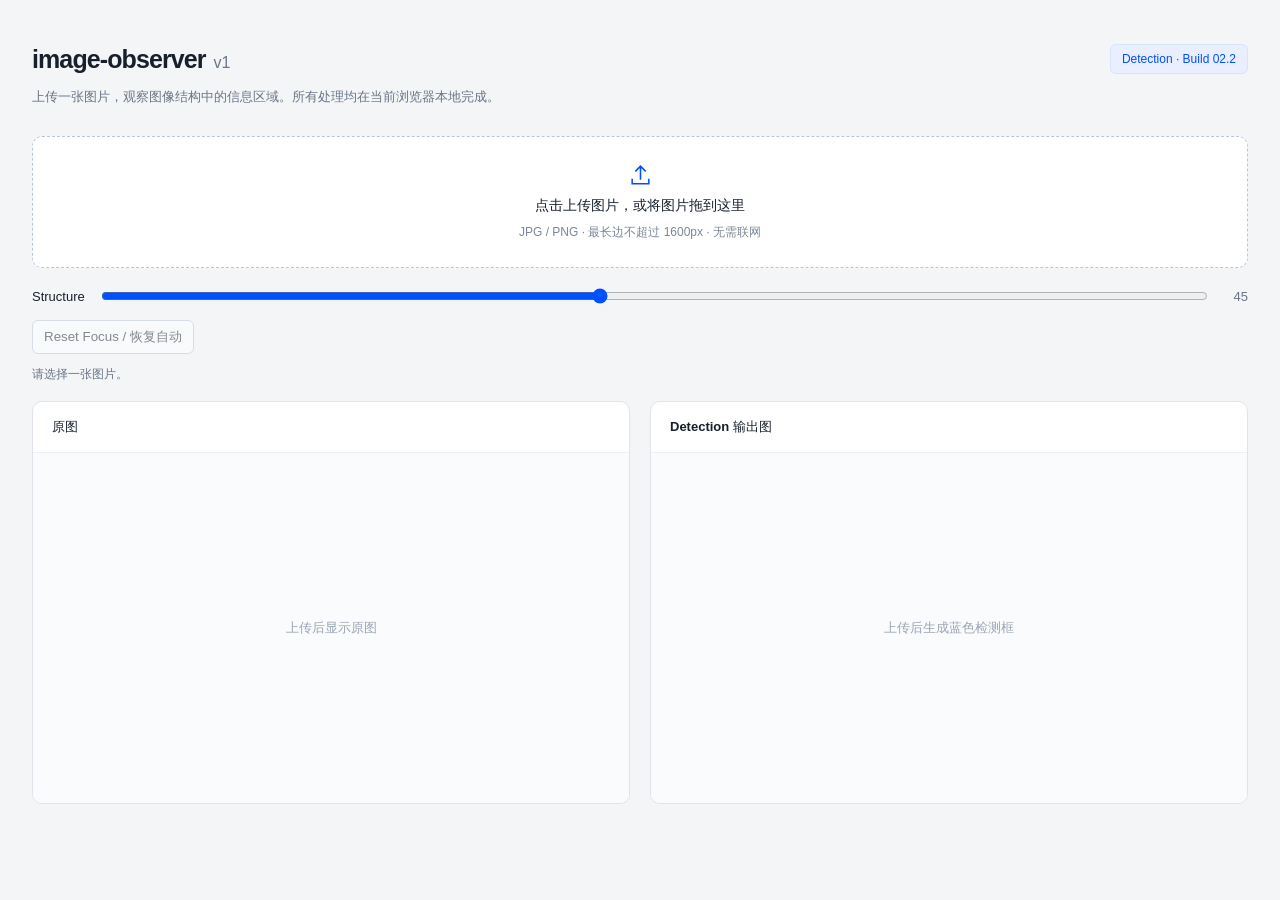
==== commit 24521bac: "Add Build 02.2 click focus and preserve output geometry" ====
--- a/image-observer-v1.html
+++ b/image-observer-v1.html
@@ -4,7 +4,7 @@
   <meta charset="utf-8">
   <meta name="viewport" content="width=device-width, initial-scale=1">
   <meta http-equiv="Content-Security-Policy" content="default-src 'none'; img-src blob: data:; style-src 'unsafe-inline'; script-src 'unsafe-inline'; connect-src 'none'; base-uri 'none'; form-action 'none'; object-src 'none'">
-  <title>image-observer-v1 · Detection Build 02.1</title>
+  <title>image-observer-v1 · Detection Build 02.2</title>
   <style>
     :root { color-scheme: light; font-family: -apple-system, BlinkMacSystemFont, "Segoe UI", "Microsoft YaHei", sans-serif; color: #17202c; background: #f4f5f7; }
     * { box-sizing: border-box; }
@@ -33,6 +33,9 @@
     .preview { min-height: 350px; padding: 18px; display: flex; align-items: center; justify-content: center; background: #fafbfc; }
     .placeholder { color: #9ba5b3; font-size: 13px; text-align: center; }
     canvas { display: block; max-width: 100%; max-height: 65vh; width: auto; height: auto; object-fit: contain; }
+    #original { cursor: crosshair; }
+    #resetFocus { margin-top: 14px; padding: 7px 11px; border: 1px solid #b9c6d9; border-radius: 6px; background: #fff; color: inherit; cursor: pointer; }
+    #resetFocus:disabled { opacity: .5; cursor: default; }
     [hidden] { display: none !important; }
     @media (max-width: 700px) {
       main { padding: 25px 16px; }
@@ -47,7 +50,7 @@
   <main>
     <header>
       <h1>image-observer<span class="version">v1</span></h1>
-      <span class="build">Detection · Build 02.1</span>
+      <span class="build">Detection · Build 02.2</span>
     </header>
     <p class="intro">上传一张图片，观察图像结构中的信息区域。所有处理均在当前浏览器本地完成。</p>
     <label class="upload" id="dropZone" for="upload">
@@ -57,13 +60,14 @@
       <input id="upload" type="file" accept="image/jpeg,image/png,.jpg,.jpeg,.png" aria-label="上传 JPG 或 PNG 图片">
     </label>
     <label class="structure" for="structure"><span>Structure</span><input id="structure" type="range" min="0" max="100" step="1" value="45"><output id="structureValue" for="structure">45</output></label>
+    <button id="resetFocus" type="button" disabled>Reset Focus / 恢复自动</button>
     <p id="status" role="status" aria-live="polite">请选择一张图片。</p>
     <div class="panels">
       <section class="panel" aria-labelledby="originalLabel">
         <h2 id="originalLabel">原图</h2>
         <div class="preview">
           <span class="placeholder" id="originalPlaceholder">上传后显示原图</span>
-          <canvas id="original" hidden role="img" aria-label="原图预览"></canvas>
+          <canvas id="original" hidden role="img" aria-label="原图预览，点击指定 Focus"></canvas>
         </div>
       </section>
       <section class="panel" aria-labelledby="outputLabel">
@@ -76,7 +80,7 @@
     </div>
   </main>
   <script>
-/* Detection Build 02.1: local, deterministic CPU image analysis; no models or network. */
+/* Detection Build 02.2: local, deterministic CPU image analysis; no models or network. */
 (function (root) {
   'use strict';
   const clamp = (v, a, b) => Math.max(a, Math.min(b, v));
@@ -181,8 +185,10 @@
         Math.min(.008 * w * h / (mw * mh), .4), .65)
         .map((value, index) => value + main[index % 2]));
   }
-  function fallback(w, h) {
-    const main = fit([.22*w, .22*h, .78*w, .78*h], w, h, .08, .8);
+  function fallback(w, h, focus=null) {
+    const main = focus
+      ? fit([focus[0]-.19*w,focus[1]-.19*h,focus[0]+.19*w,focus[1]+.19*h],w,h,.08,.8)
+      : fit([.22*w, .22*h, .78*w, .78*h], w, h, .08, .8);
     return [main, ...detailFallback(main, w, h).slice(0, 2)];
   }
   function subjectMap(channels, gray, w, h) {
@@ -257,9 +263,9 @@
   }
   function compareBoxes(a, b) { for (let i = 0; i < 4; i++) if (a[i] !== b[i]) return a[i] - b[i]; return 0; }
   function unique(boxes) { return [...new Map(boxes.map(box => [box.join(','), box])).values()]; }
-  function analyze(image, capture) {
+  function analyze(image, capture, focus=null) {
     const w = image.width, h = image.height, n = w*h, rgba = image.data;
-    if (w<3 || h<3 || !rgba || rgba.length<n*4) return fallback(w,h);
+    if (w<3 || h<3 || !rgba || rgba.length<n*4) return fallback(w,h,focus);
     const channels = [new Float32Array(n), new Float32Array(n), new Float32Array(n)], gray = new Float32Array(n);
     const sums = [0,0,0], squares = [0,0,0];
     for (let i=0; i<n; i++) {
@@ -268,12 +274,16 @@
         channels[c][i] = value; sums[c] += value; squares[c] += value*value; }
       gray[i] = .299*channels[0][i]+.587*channels[1][i]+.114*channels[2][i];
     }
-    if (Math.max(...sums.map((value,c) => Math.sqrt(Math.max(0,squares[c]/n-(value/n)**2)))) < .05/255) return fallback(w,h);
+    if (Math.max(...sums.map((value,c) => Math.sqrt(Math.max(0,squares[c]/n-(value/n)**2)))) < .05/255) return fallback(w,h,focus);
     const subject = subjectMap(channels,gray,w,h), fine = informationMap(channels,gray,w,h);
     if (capture) { capture.subject = subject; capture.detail = fine; }
-    const info = Float32Array.from(subject,(value,i) => .97*value+.03*fine[i]*value);
+    // A click supplies a spatial prior, never an object-class assumption. Keep
+    // the un-focused map unchanged so Reset reproduces the automatic result.
+    const info = Float32Array.from(subject,(value,i) => focus
+      ? (.65*value+.35*fine[i])*(.12+.88*Math.exp(-.5*((((i%w)-focus[0])/(.18*w))**2+((Math.floor(i/w)-focus[1])/(.18*h))**2)))
+      : .97*value+.03*fine[i]*value);
     const total = info.reduce((a,b)=>a+b,0);
-    if (total<1e-4) return fallback(w,h);
+    if (total<1e-4) return fallback(w,h,focus);
     const candidates = [], stride = w+1, ii = integral(info,w,h);
     const radius = (Math.max(3,Math.round(Math.min(w,h)*.016))|1)>>1;
     let support;
@@ -301,6 +311,14 @@
       const rx = Math.max(1,Math.round(w*.14)), ry = Math.max(1,Math.round(h*.14));
       for (let yy=Math.max(0,y-ry); yy<Math.min(h,y+ry+1); yy++) peaks.fill(0,yy*w+Math.max(0,x-rx),yy*w+Math.min(w,x+rx+1));
     }
+    if (focus) {
+      // Local windows ensure useful, bounded candidates even if the automatic
+      // connected components belong to a different subject elsewhere.
+      for (const f of [.28,.38,.48]) for (const ratio of [.8,1,1.25]) {
+        const bw=w*f*ratio,bh=h*f/ratio;
+        candidates.push([focus[0]-bw/2,focus[1]-bh/2,focus[0]+bw/2,focus[1]+bh/2]);
+      }
+    }
     const populations = new Int32Array(support.count+1), stamps = new Int32Array(support.count+1), cache = new Map();
     let stamp = 0;
     function score(box) {
@@ -318,13 +336,16 @@
       const contrast = Math.max(0,mass/a-ringMean)/Math.max(total/n,1e-6);
       const touch = Number(x1===0)+Number(y1===0)+Number(x2===w)+Number(y2===h);
       const penalty = 1+6*Math.max(0,fraction-.48)**1.3+.10*touch+.15*Math.log((x2-x1)/(y2-y1))**2;
+      const affinity = focus ? .08+.92*Math.exp(-.5*((((x1+x2)/2-focus[0])/(.20*w))**2+(((y1+y2)/2-focus[1])/(.20*h))**2)) : 1;
       const value = mass/total/Math.max(fraction,1e-9)**.65*(.5+.5*occupied/a)
-        *(.65+.35*largest/Math.max(occupied,1))*(1+.35*Math.min(contrast,2))/penalty;
+        *(.65+.35*largest/Math.max(occupied,1))*(1+.35*Math.min(contrast,2))/penalty
+        *affinity/(focus ? 1+5*Math.max(0,fraction-.25) : 1);
       cache.set(key,value); return value;
     }
     const rank = boxes => unique(boxes).sort((a,b)=>score(b)-score(a)||compareBoxes(a,b));
-    const mains = rank(candidates.map(box=>fit(box,w,h,.08,.8)));
-    if (!mains.length) return fallback(w,h);
+    const mains = rank(candidates.map(box=>fit(box,w,h,.08,.8)).filter(box=>!focus ||
+      (box[0]<=focus[0] && focus[0]<box[2] && box[1]<=focus[1] && focus[1]<box[3])));
+    if (!mains.length) return fallback(w,h,focus);
     const main = mains[0], [mx1,my1,mx2,my2] = main, mw = mx2-mx1, mh = my2-my1;
     const expanded = [Math.max(0,mx1-mw*.10),Math.max(0,my1-mh*.10),Math.min(w,mx2+mw*.10),Math.min(h,my2+mh*.10)];
     const auxiliaries = candidates.map(box=>fit(box,w,h,.008,.14));
@@ -354,13 +375,18 @@
     while (selected.length<2) selected.push(details[0]);
     return [main,...selected];
   }
-  function detect(image) {
+  function detect(image, focus=null) {
     const w = Math.max(1,Math.round(Number(image && image.width)||1));
     const h = Math.max(1,Math.round(Number(image && image.height)||1));
-    try { return analyze({width:w,height:h,data:image && image.data}); }
-    catch (_) { return fallback(w,h); }
-  }
-  // Build 02.1 retains the base detection and uses sparse, nested density levels.
+    focus = validFocus(focus,w,h);
+    try { return analyze({width:w,height:h,data:image && image.data},null,focus); }
+    catch (_) { return fallback(w,h,focus); }
+  }
+  function validFocus(focus,w,h) {
+    return Array.isArray(focus) && focus.length===2 && focus.every(Number.isFinite)
+      ? [clamp(focus[0],0,w-1),clamp(focus[1],0,h-1)] : null;
+  }
+  // Build 02.2 retains the base detection and uses sparse, nested density levels.
   // Suppress overlapping, contained, or nearly co-centered copies at both scales.
   function duplicate(a,b) {
     const intersection=Math.max(0,Math.min(a[2],b[2])-Math.max(a[0],b[0]))
@@ -396,7 +422,8 @@
     for (let y=roi[1];y<roi[3];y++) for (let x=roi[0];x<roi[2];x++) {
       const i=y*w+x;
       const affinity=(x<main[0]||x>=main[2]?.35:1)*(y<main[1]||y>=main[3]?.35:1);
-      weights[i] = detail[i]**1.3*(.05+.95*subject[i]**1.4)*affinity; total += weights[i];
+      const focusAffinity=frame.focus ? .08+.92*Math.exp(-.5*(((x-frame.focus[0])/(.30*mw))**2+((y-frame.focus[1])/(.30*mh))**2)) : 1;
+      weights[i] = detail[i]**1.3*(frame.focus ? .25+.75*subject[i]**1.4 : .05+.95*subject[i]**1.4)*affinity*focusAffinity; total += weights[i];
     }
     if (total<1e-5) return [];
     const peaks = Float32Array.from(weights), anchors = [];
@@ -442,15 +469,17 @@
     }
     return result;
   }
-  function layers(image, structure=45, seed=0) {
+  function layers(image, structure=45, seed=0, focus=null) {
     const w=Math.max(1,Math.round(Number(image&&image.width)||1));
     const h=Math.max(1,Math.round(Number(image&&image.height)||1));
     const amount=clamp(Number(structure)||0,0,100), key=Number(seed)>>>0;
+    focus=validFocus(focus,w,h);
+    const focusKey=focus ? focus.join(',') : 'auto';
     let frame=image&&typeof image==='object'?layerCache.get(image):null;
-    if(!frame){
-      frame={width:w,height:h,micro:new Map()};
-      try {frame.boxes=analyze({width:w,height:h,data:image&&image.data},frame);}
-      catch (_) {frame.boxes=fallback(w,h);}
+    if(!frame || frame.focusKey!==focusKey){
+      frame={width:w,height:h,micro:new Map(),focus,focusKey};
+      try {frame.boxes=analyze({width:w,height:h,data:image&&image.data},frame,focus);}
+      catch (_) {frame.boxes=fallback(w,h,focus);}
       frame.medium=mediumPool(frame.boxes,w,h);
       if(image&&typeof image==='object')layerCache.set(image,frame);
     }
@@ -475,11 +504,16 @@
     const outputPlaceholder = document.getElementById("outputPlaceholder");
     const structure = document.getElementById("structure");
     const structureValue = document.getElementById("structureValue");
-    let generation = 0, retained = null, structureTimer;
+    const resetFocus = document.getElementById("resetFocus");
+    let generation = 0, retained = null, focus = null, structureTimer;
 
     function clearImages() {
       clearTimeout(structureTimer);
       retained = null;
+      focus = null;
+      resetFocus.disabled = true;
+      delete original.dataset.focus;
+      delete output.dataset.focus;
       for (const canvas of [original, output]) {
         canvas.hidden = true;
         canvas.width = canvas.height = 1;
@@ -500,7 +534,8 @@
       const {data, width, height} = retained, amount = Number(structure.value);
       let result;
       try {
-        const detected = data ? ObserverDetector.layers(data, amount, 0) : null;
+        const analysisFocus = focus && data ? [focus[0]*data.width/width,focus[1]*data.height/height] : null;
+        const detected = data ? ObserverDetector.layers(data, amount, 0, analysisFocus) : null;
         if (!detected) throw new Error("Analysis unavailable");
         const sx = width / data.width, sy = height / data.height;
         const scale = (box, kind) => {
@@ -516,7 +551,7 @@
           [kind,detected[kind].map(box => scale(box,kind))]));
       } catch (error) {
         console.warn("Using the stable detection fallback.", error);
-        const boxes = ObserverDetector.fallback(width,height);
+        const boxes = ObserverDetector.fallback(width,height,focus);
         const count = 1+Math.floor(2*Math.min(100,Math.max(0,amount))/100+.5);
         result = {main:boxes.slice(0,1),medium:boxes.slice(1,1+count),micro:[]};
       }
@@ -535,6 +570,8 @@
       draw(result.main,Math.min(width,height)>=120?2:1);
       draw(result.medium,1);
       draw(result.micro,1);
+      output.dataset.focus = original.dataset.focus = JSON.stringify(focus);
+      resetFocus.disabled = !focus;
       output.dataset.layers = JSON.stringify(result);
       output.dataset.structure = String(amount);
       output.dataset.boxes = JSON.stringify([...result.main,...result.medium,...result.micro]);
@@ -598,6 +635,23 @@
       }
     }
 
+    original.addEventListener("click",event => {
+      if (!retained || original.hidden) return;
+      // The canvas element itself has the image's intrinsic ratio. Its CSS box
+      // has no border/padding/letterboxing, so client-to-pixel scaling is exact
+      // even in a narrow viewport or after the page has been scrolled.
+      const bounds=original.getBoundingClientRect();
+      if (!bounds.width || !bounds.height) return;
+      focus=[Math.min(original.width-1,Math.max(0,Math.floor((event.clientX-bounds.left)*original.width/bounds.width))),
+        Math.min(original.height-1,Math.max(0,Math.floor((event.clientY-bounds.top)*original.height/bounds.height)))];
+      clearTimeout(structureTimer);
+      renderOutput();
+    });
+    resetFocus.addEventListener("click",() => {
+      focus=null;
+      clearTimeout(structureTimer);
+      renderOutput();
+    });
     structure.addEventListener("input",() => {
       structureValue.value = structure.value;
       structureValue.textContent = structure.value;
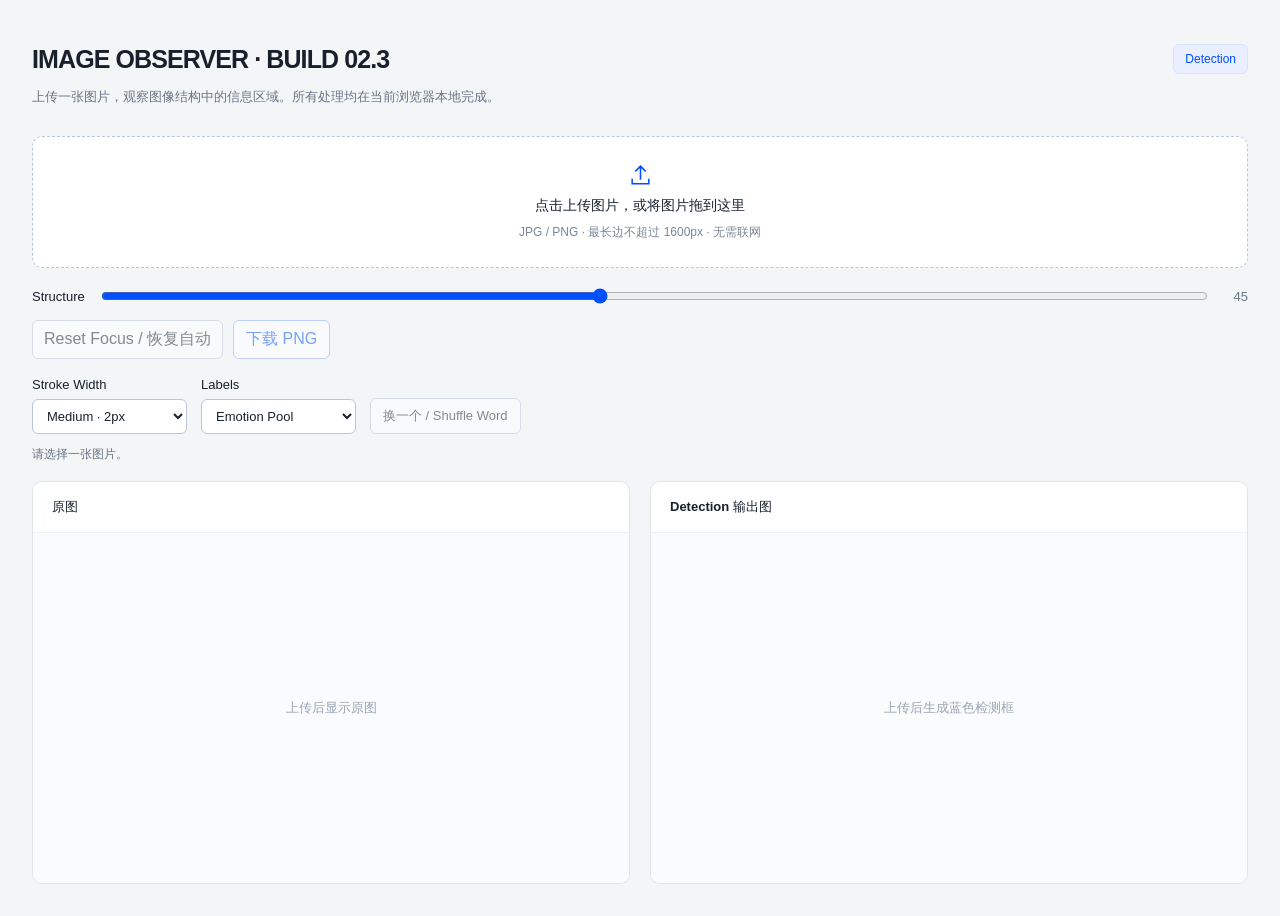
==== commit f0302dcd: "Complete HTML Build 02.3 overlay controls and archive Python route" ====
--- a/image-observer-v1.html
+++ b/image-observer-v1.html
@@ -4,7 +4,7 @@
   <meta charset="utf-8">
   <meta name="viewport" content="width=device-width, initial-scale=1">
   <meta http-equiv="Content-Security-Policy" content="default-src 'none'; img-src blob: data:; style-src 'unsafe-inline'; script-src 'unsafe-inline'; connect-src 'none'; base-uri 'none'; form-action 'none'; object-src 'none'">
-  <title>image-observer-v1 · Detection Build 02.2</title>
+  <title>IMAGE OBSERVER · BUILD 02.3</title>
   <style>
     :root { color-scheme: light; font-family: -apple-system, BlinkMacSystemFont, "Segoe UI", "Microsoft YaHei", sans-serif; color: #17202c; background: #f4f5f7; }
     * { box-sizing: border-box; }
@@ -36,6 +36,19 @@
     #original { cursor: crosshair; }
     #resetFocus { margin-top: 14px; padding: 7px 11px; border: 1px solid #b9c6d9; border-radius: 6px; background: #fff; color: inherit; cursor: pointer; }
     #resetFocus:disabled { opacity: .5; cursor: default; }
+    .actions { display: flex; flex-wrap: wrap; gap: 10px; margin-top: 14px; }
+    .actions #resetFocus { margin-top: 0; }
+    button, select, input { font: inherit; }
+    button:disabled { opacity: .5; cursor: default; }
+    #downloadPNG, #shuffleWord { padding: 8px 12px; border: 1px solid #b9c6d9; border-radius: 6px; background: #fff; color: inherit; cursor: pointer; }
+    #downloadPNG { color: #0050ff; border-color: #8aafff; }
+    .controls { display: flex; flex-wrap: wrap; align-items: end; gap: 14px; margin: 18px 0 0; font-size: 13px; }
+    .control { display: flex; flex-direction: column; gap: 7px; }
+    .control select, #customText { padding: 8px 10px; color: inherit; background: #fff; border: 1px solid #b9c6d9; border-radius: 6px; }
+    .control select { min-width: 155px; }
+    #customTextField { margin-top: 14px; font-size: 13px; max-width: 460px; }
+    #customText { width: 100%; }
+    button:focus-visible, select:focus-visible, #customText:focus-visible { outline: 2px solid #0050ff; outline-offset: 3px; }
     [hidden] { display: none !important; }
     @media (max-width: 700px) {
       main { padding: 25px 16px; }
@@ -49,8 +62,8 @@
 <body>
   <main>
     <header>
-      <h1>image-observer<span class="version">v1</span></h1>
-      <span class="build">Detection · Build 02.2</span>
+      <h1>IMAGE OBSERVER · BUILD 02.3</h1>
+      <span class="build">Detection</span>
     </header>
     <p class="intro">上传一张图片，观察图像结构中的信息区域。所有处理均在当前浏览器本地完成。</p>
     <label class="upload" id="dropZone" for="upload">
@@ -60,7 +73,30 @@
       <input id="upload" type="file" accept="image/jpeg,image/png,.jpg,.jpeg,.png" aria-label="上传 JPG 或 PNG 图片">
     </label>
     <label class="structure" for="structure"><span>Structure</span><input id="structure" type="range" min="0" max="100" step="1" value="45"><output id="structureValue" for="structure">45</output></label>
-    <button id="resetFocus" type="button" disabled>Reset Focus / 恢复自动</button>
+    <div class="actions">
+      <button id="resetFocus" type="button" disabled>Reset Focus / 恢复自动</button>
+      <button id="downloadPNG" type="button" disabled>下载 PNG</button>
+    </div>
+    <div class="controls">
+      <label class="control" for="strokeWidth">Stroke Width
+        <select id="strokeWidth">
+          <option value="Thin">Thin · 1px</option>
+          <option value="Medium" selected>Medium · 2px</option>
+          <option value="Thick">Thick · 4px</option>
+        </select>
+      </label>
+      <label class="control" for="labelMode">Labels
+        <select id="labelMode">
+          <option value="Off">Off</option>
+          <option value="Emotion Pool" selected>Emotion Pool</option>
+          <option value="Custom Text">Custom Text</option>
+        </select>
+      </label>
+      <button id="shuffleWord" type="button" disabled>换一个 / Shuffle Word</button>
+    </div>
+    <label class="control" id="customTextField" for="customText" hidden>Custom Text · English · 32 characters max
+      <input id="customText" type="text" maxlength="32" autocomplete="off" spellcheck="false" placeholder="MELANCHOLY">
+    </label>
     <p id="status" role="status" aria-live="polite">请选择一张图片。</p>
     <div class="panels">
       <section class="panel" aria-labelledby="originalLabel">
@@ -494,6 +530,188 @@
 
   </script>
   <script>
+/* Build 02.3 Overlay: cached rectangles and one independent word stream. */
+(function (root) {
+  'use strict';
+  const EMOTION_POOL = Object.freeze([
+    'MELANCHOLY', 'HESITATION', 'SORROW', 'UNEASE', 'ANXIETY', 'GRIEF',
+    'REGRET', 'SHAME', 'GUILT', 'JEALOUSY', 'ENVY', 'LONELINESS', 'FEAR',
+    'DREAD', 'ANGER', 'FRUSTRATION', 'SADNESS', 'JOY', 'DELIGHT', 'RELIEF',
+    'HOPE', 'GRATITUDE', 'AFFECTION', 'TENDERNESS', 'NOSTALGIA', 'AWE',
+    'SERENITY', 'CALM', 'AMBIVALENCE', 'DETACHMENT'
+  ]);
+  const STROKE_WIDTHS = Object.freeze({Thin: 1, Medium: 2, Thick: 4});
+  const LABEL_MODES = Object.freeze(['Off', 'Emotion Pool', 'Custom Text']);
+  const CUSTOM_TEXT_MAX_LENGTH = 32;
+  const BLUE = 'rgb(0, 80, 255)';
+  const nextRandomState = state => (Math.imul(1664525, Number(state) >>> 0) + 1013904223) >>> 0;
+
+  function createWordState(seed = 0) {
+    const rngState = nextRandomState(seed);
+    return {word: EMOTION_POOL[rngState % EMOTION_POOL.length], rngState};
+  }
+
+  function shuffleWord(state) {
+    const current = state && EMOTION_POOL.includes(state.word) ? state : createWordState();
+    const rngState = nextRandomState(current.rngState);
+    // Select among the other 29 words: one click always changes the word,
+    // without retry loops, shared Math.random(), or the detector's Seed.
+    let index = rngState % (EMOTION_POOL.length - 1);
+    if (index >= EMOTION_POOL.indexOf(current.word)) index++;
+    return {word: EMOTION_POOL[index], rngState};
+  }
+
+  function imageSeed(imageData) {
+    if (!imageData || !imageData.data) return 0;
+    let seed = 2166136261;
+    const mix = value => { seed = Math.imul(seed ^ value, 16777619) >>> 0; };
+    for (const dimension of [imageData.width, imageData.height]) {
+      for (let shift = 0; shift < 32; shift += 8) mix((dimension >>> shift) & 255);
+    }
+    // FNV-1a over the retained analysis pixels works offline, without WebCrypto.
+    for (const value of imageData.data) mix(value);
+    return seed;
+  }
+
+  function cleanCustomText(text) {
+    return String(text == null ? '' : text).slice(0, 256)
+      .replace(/[^A-Za-z '\-]+/g, ' ').toUpperCase()
+      .replace(/\s+/g, ' ').trim().slice(0, CUSTOM_TEXT_MAX_LENGTH).trim();
+  }
+
+  function strokePixels(value) {
+    return typeof value === 'string' ? (STROKE_WIDTHS[value] || 2)
+      : ([1, 2, 4].includes(value) ? value : 2);
+  }
+
+  function intersection(a, b) {
+    return Math.max(0, Math.min(a[2], b[2]) - Math.max(a[0], b[0]))
+      * Math.max(0, Math.min(a[3], b[3]) - Math.max(a[1], b[1]));
+  }
+
+  function layoutLabels(context, width, height, layers, text, strokeWidth = 'Medium') {
+    text = cleanCustomText(text);
+    if (!text || Math.min(width, height) < 8) return [];
+    const margin = 2, gap = Math.max(4, strokePixels(strokeWidth) + 2);
+    const clamp = (value, low, high) => Math.max(low, Math.min(high, value));
+    let size = Math.max(11, Math.min(20, Math.round(Math.min(width, height) * .018)));
+    let metrics, font, inkLeft, inkTop, textWidth, textHeight;
+    context.save();
+    try {
+      context.textAlign = 'left';
+      context.textBaseline = 'alphabetic';
+      while (size >= 8) {
+        font = `${size}px Arial, Helvetica, sans-serif`;
+        context.font = font;
+        metrics = context.measureText(text);
+        // Measure ink rather than only advance width. The fallback supports
+        // older browsers that expose width but not actualBoundingBox fields.
+        const finite = (value, fallback) => Number.isFinite(value) ? value : fallback;
+        inkLeft = Math.floor(-finite(metrics.actualBoundingBoxLeft, 0));
+        inkTop = Math.floor(-finite(metrics.actualBoundingBoxAscent, size));
+        const inkRight = Math.ceil(finite(metrics.actualBoundingBoxRight, metrics.width));
+        const inkBottom = Math.ceil(finite(metrics.actualBoundingBoxDescent, Math.ceil(size * .3)));
+        textWidth = Math.max(1, inkRight - inkLeft);
+        textHeight = Math.max(1, inkBottom - inkTop);
+        if (textWidth <= width - 2 * margin && textHeight <= height - 2 * margin) break;
+        size--;
+      }
+      if (size < 8) return [];
+
+      const placed = [];
+      // Main is placed first; secondary medium labels can yield to readability.
+      // Micro boxes deliberately never participate in this text pass.
+      for (const tier of ['main', 'medium']) {
+        for (const [index, box] of (layers[tier] || []).entries()) {
+          const [x1, y1, x2, y2] = box;
+          const positions = [
+            [x1, y1 - gap - textHeight], [x1 + gap, y1 + gap],
+            [x2 - textWidth, y1 - gap - textHeight], [x1, y2 + gap],
+            [x2 + gap, y1 + gap], [x1 - gap - textWidth, y1 + gap],
+            [x1 + gap, y2 - gap - textHeight]
+          ];
+          const seen = new Set(), candidates = [];
+          function candidate(x, y, priority) {
+            x = clamp(Math.round(x), margin, width - margin - textWidth);
+            y = Math.round(y);
+            if (y < margin || y + textHeight > height - margin) return;
+            const bounds = [x, y, x + textWidth, y + textHeight];
+            const key = bounds.join(',');
+            if (seen.has(key)) return;
+            seen.add(key);
+            const padded = [x - 2, y - 2, x + textWidth + 2, y + textHeight + 2];
+            const collision = placed.reduce((total, label) => total + intersection(padded, label.bounds), 0);
+            candidates.push({bounds, collision, priority});
+          }
+          positions.forEach(([x, y], priority) => candidate(x, y, priority));
+          if (!candidates.length) {
+            candidate(x1, clamp(Math.round(y1), margin, height - margin - textHeight), positions.length);
+          }
+          candidates.sort((a, b) => a.collision - b.collision || a.priority - b.priority);
+          const best = candidates[0];
+          if (!best || (tier === 'medium' && best.collision > .15 * textWidth * textHeight)) continue;
+          placed.push({tier, index, text, bounds: best.bounds,
+            position: [best.bounds[0] - inkLeft, best.bounds[1] - inkTop], font});
+        }
+      }
+      return placed;
+    } finally {
+      context.restore();
+    }
+  }
+
+  function render(context, sourceCanvas, layers, options = {}) {
+    const width = context.canvas.width, height = context.canvas.height;
+    const stroke = strokePixels(options.strokeWidth == null ? 'Medium' : options.strokeWidth);
+    const mode = options.labelMode == null ? 'Emotion Pool' : options.labelMode;
+    let text = '';
+    if (mode === 'Emotion Pool') text = EMOTION_POOL.includes(options.word) ? options.word : createWordState().word;
+    else if (mode === 'Custom Text') text = cleanCustomText(options.customText);
+    context.save();
+    try {
+      context.setTransform(1, 0, 0, 1, 0, 0);
+      context.globalAlpha = 1;
+      context.globalCompositeOperation = 'source-over';
+      context.beginPath();
+      context.rect(0, 0, width, height);
+      context.clip();
+      context.clearRect(0, 0, width, height);
+      context.drawImage(sourceCanvas, 0, 0);
+      context.fillStyle = BLUE;
+      for (const tier of ['main', 'medium', 'micro']) {
+        for (const box of layers[tier] || []) {
+          if (!box.every(Number.isFinite)) continue;
+          const x1 = Math.max(0, Math.trunc(box[0])), y1 = Math.max(0, Math.trunc(box[1]));
+          const x2 = Math.min(width, Math.trunc(box[2])), y2 = Math.min(height, Math.trunc(box[3]));
+          if (x2 <= x1 || y2 <= y1) continue;
+          const line = Math.min(stroke, x2 - x1, y2 - y1);
+          // Keep the complete stroke inside the unchanged exclusive box bounds.
+          context.fillRect(x1, y1, x2 - x1, line);
+          context.fillRect(x1, y2 - line, x2 - x1, line);
+          context.fillRect(x1, y1, line, y2 - y1);
+          context.fillRect(x2 - line, y1, line, y2 - y1);
+        }
+      }
+      const labels = layoutLabels(context, width, height, layers, text, stroke);
+      context.textAlign = 'left';
+      context.textBaseline = 'alphabetic';
+      for (const label of labels) {
+        context.font = label.font;
+        context.fillText(label.text, label.position[0], label.position[1]);
+      }
+      return labels;
+    } finally {
+      context.restore();
+    }
+  }
+
+  root.ObserverOverlay = Object.freeze({EMOTION_POOL, STROKE_WIDTHS, LABEL_MODES,
+    CUSTOM_TEXT_MAX_LENGTH, createWordState, shuffleWord, imageSeed, cleanCustomText,
+    layoutLabels, render});
+})(typeof window !== 'undefined' ? window : globalThis);
+
+  </script>
+  <script>
     "use strict";
     const upload = document.getElementById("upload");
     const dropZone = document.getElementById("dropZone");
@@ -505,13 +723,22 @@
     const structure = document.getElementById("structure");
     const structureValue = document.getElementById("structureValue");
     const resetFocus = document.getElementById("resetFocus");
+    const strokeWidth = document.getElementById("strokeWidth");
+    const labelMode = document.getElementById("labelMode");
+    const customText = document.getElementById("customText");
+    const customTextField = document.getElementById("customTextField");
+    const shuffleWord = document.getElementById("shuffleWord");
+    const downloadPNG = document.getElementById("downloadPNG");
     let generation = 0, retained = null, focus = null, structureTimer;
+    let cachedLayers = null, wordState = null, pendingExport = null;
 
     function clearImages() {
       clearTimeout(structureTimer);
       retained = null;
       focus = null;
+      cachedLayers = wordState = pendingExport = null;
       resetFocus.disabled = true;
+      downloadPNG.disabled = shuffleWord.disabled = true;
       delete original.dataset.focus;
       delete output.dataset.focus;
       for (const canvas of [original, output]) {
@@ -521,6 +748,7 @@
       delete output.dataset.boxes;
       delete output.dataset.layers;
       delete output.dataset.structure;
+      for (const key of ["word", "labels", "stroke", "mode"]) delete output.dataset[key];
       originalPlaceholder.hidden = outputPlaceholder.hidden = false;
     }
 
@@ -555,28 +783,37 @@
         const count = 1+Math.floor(2*Math.min(100,Math.max(0,amount))/100+.5);
         result = {main:boxes.slice(0,1),medium:boxes.slice(1,1+count),micro:[]};
       }
-      const context = output.getContext("2d");
-      context.drawImage(original,0,0);
-      context.fillStyle = "rgb(0, 80, 255)";
-      function draw(boxes, stroke) {
-        for (const [x1,y1,x2,y2] of boxes) {
-          const line = Math.min(stroke,x2-x1,y2-y1);
-          context.fillRect(x1,y1,x2-x1,line);
-          context.fillRect(x1,y2-line,x2-x1,line);
-          context.fillRect(x1,y1,line,y2-y1);
-          context.fillRect(x2-line,y1,line,y2-y1);
-        }
-      }
-      draw(result.main,Math.min(width,height)>=120?2:1);
-      draw(result.medium,1);
-      draw(result.micro,1);
+      cachedLayers = result;
       output.dataset.focus = original.dataset.focus = JSON.stringify(focus);
       resetFocus.disabled = !focus;
       output.dataset.layers = JSON.stringify(result);
       output.dataset.structure = String(amount);
       output.dataset.boxes = JSON.stringify([...result.main,...result.medium,...result.micro]);
+      renderOverlay();
       original.hidden = output.hidden = false;
       originalPlaceholder.hidden = outputPlaceholder.hidden = true;
+    }
+
+    function updateLabelControls() {
+      customTextField.hidden = labelMode.value !== "Custom Text";
+      shuffleWord.hidden = labelMode.value !== "Emotion Pool";
+      shuffleWord.disabled = !retained || !cachedLayers;
+    }
+
+    // Display controls consume cached pixel-coordinate boxes only. They never
+    // call renderOutput(), ObserverDetector.layers(), or the detector's RNG.
+    function renderOverlay() {
+      updateLabelControls();
+      if (!retained || !cachedLayers) return;
+      const labels = ObserverOverlay.render(output.getContext("2d"), original, cachedLayers, {
+        strokeWidth: strokeWidth.value, labelMode: labelMode.value,
+        word: wordState && wordState.word, customText: customText.value
+      });
+      output.dataset.word = wordState ? wordState.word : "";
+      output.dataset.labels = JSON.stringify(labels);
+      output.dataset.stroke = strokeWidth.value;
+      output.dataset.mode = labelMode.value;
+      downloadPNG.disabled = !!pendingExport;
     }
 
     async function showImage(file) {
@@ -623,6 +860,9 @@
           data = context.getImageData(0,0,analysis.width,analysis.height);
         } catch (error) { console.warn("Using the stable detection fallback.",error); }
         retained = {data,width,height};
+        // A separate image-bound word stream: regular repaint, Focus and
+        // Structure changes must not advance it. No shared Math.random().
+        wordState = ObserverOverlay.createWordState(ObserverOverlay.imageSeed(data));
         // Read the current slider after decoding; pending uploads use its latest value.
         renderOutput();
         message(`${file.name} · ${width} × ${height} · 完成`,"done");
@@ -658,6 +898,53 @@
       clearTimeout(structureTimer);
       structureTimer = setTimeout(renderOutput,80);
     });
+    strokeWidth.addEventListener("change", renderOverlay);
+    labelMode.addEventListener("change", renderOverlay);
+    customText.addEventListener("input", () => {
+      // Synchronous local updates preserve a trailing space while typing a
+      // phrase, and preserve the caret when editing in the middle of a word.
+      const sanitize = value => value.replace(/[^A-Za-z '\-]/g, "").toUpperCase().slice(0,32);
+      const caret = sanitize(customText.value.slice(0,customText.selectionStart)).length;
+      customText.value = sanitize(customText.value);
+      customText.setSelectionRange(caret,caret);
+      renderOverlay();
+    });
+    shuffleWord.addEventListener("click", () => {
+      if (!retained || !cachedLayers || labelMode.value !== "Emotion Pool") return;
+      wordState = ObserverOverlay.shuffleWord(wordState);
+      renderOverlay();
+    });
+    downloadPNG.addEventListener("click", () => {
+      if (!retained || !cachedLayers || pendingExport) return;
+      const token = {generation};
+      pendingExport = token;
+      downloadPNG.disabled = true;
+      // Freeze the visible result at click time. Later parameter changes cannot
+      // change this export; uploading a new image cancels its stale callback.
+      const snapshot = document.createElement("canvas");
+      snapshot.width = output.width;
+      snapshot.height = output.height;
+      snapshot.getContext("2d").drawImage(output,0,0);
+      const mode = labelMode.value === "Emotion Pool" ? "pool" : labelMode.value === "Custom Text" ? "custom" : "off";
+      const point = focus ? `focus_${focus[0]}_${focus[1]}` : "auto";
+      const filename = `image_observer_html_build_02_3_s${output.dataset.structure.padStart(3,"0")}_${point}_${strokeWidth.value.toLowerCase()}_${mode}.png`;
+      function finish(blob) {
+        snapshot.width = snapshot.height = 1;
+        if (pendingExport !== token || generation !== token.generation) return;
+        pendingExport = null;
+        downloadPNG.disabled = false;
+        if (!blob) { message("PNG 保存失败，请重试。","error"); return; }
+        const url = URL.createObjectURL(blob), link = document.createElement("a");
+        link.href = url;
+        link.download = filename;
+        document.body.append(link);
+        link.click();
+        link.remove();
+        setTimeout(() => URL.revokeObjectURL(url),1000);
+      }
+      try { snapshot.toBlob(finish,"image/png"); }
+      catch (_) { finish(null); }
+    });
     upload.addEventListener("change",() => showImage(upload.files[0]));
     // Reset just the picker so selecting the same file again triggers analysis.
     upload.addEventListener("click",() => { upload.value = ""; });
